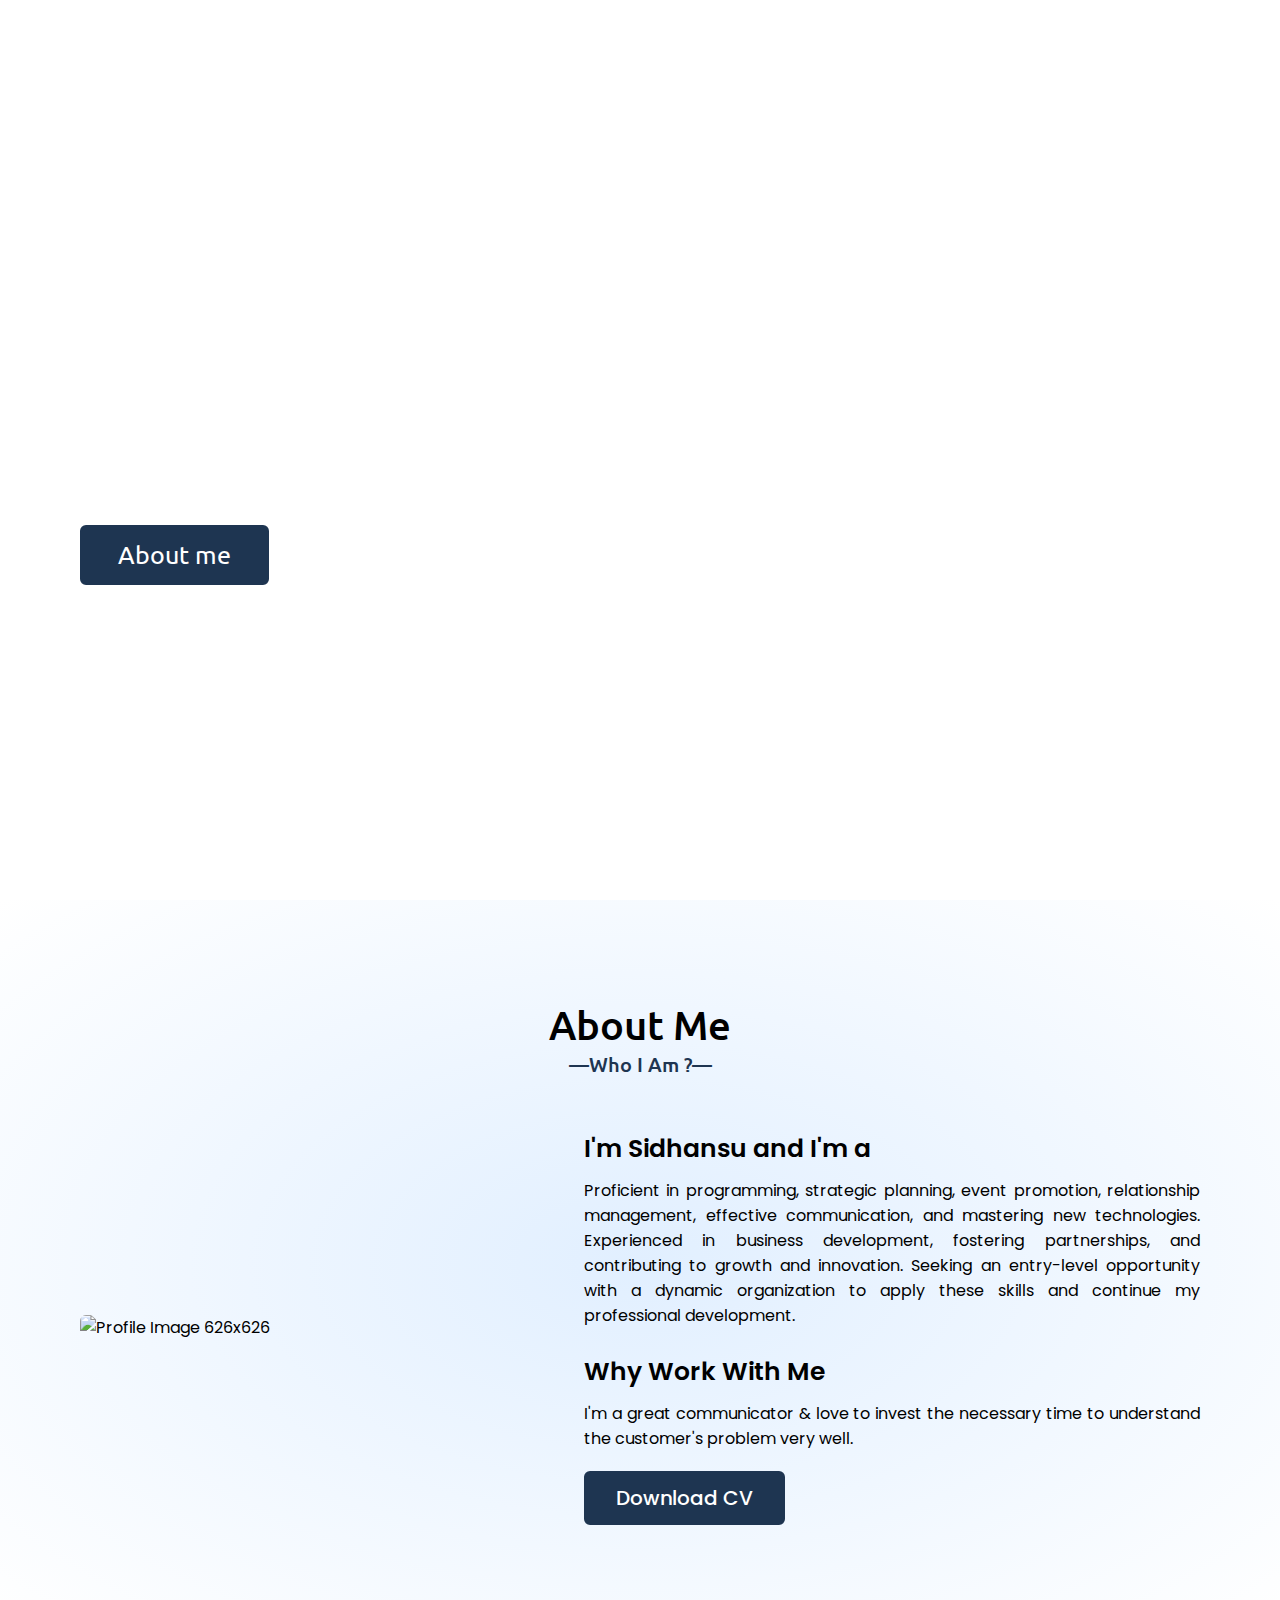
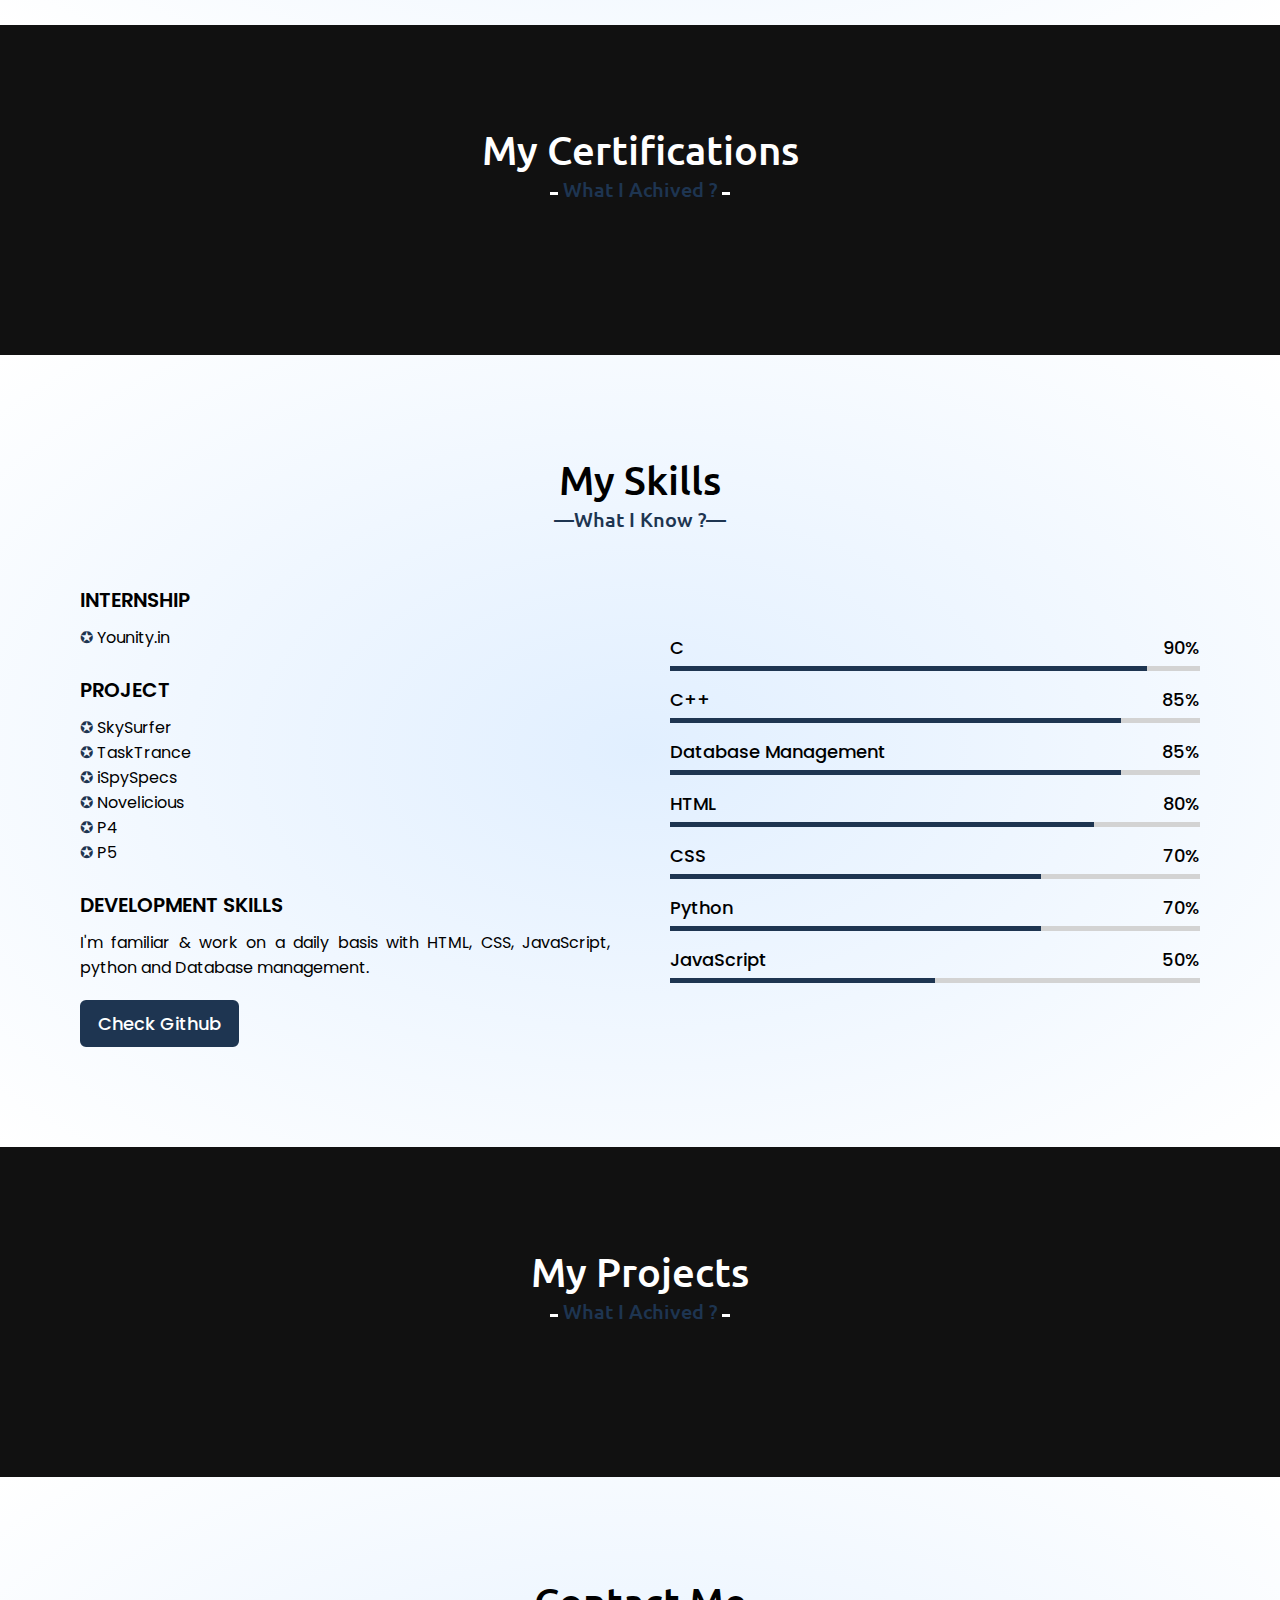
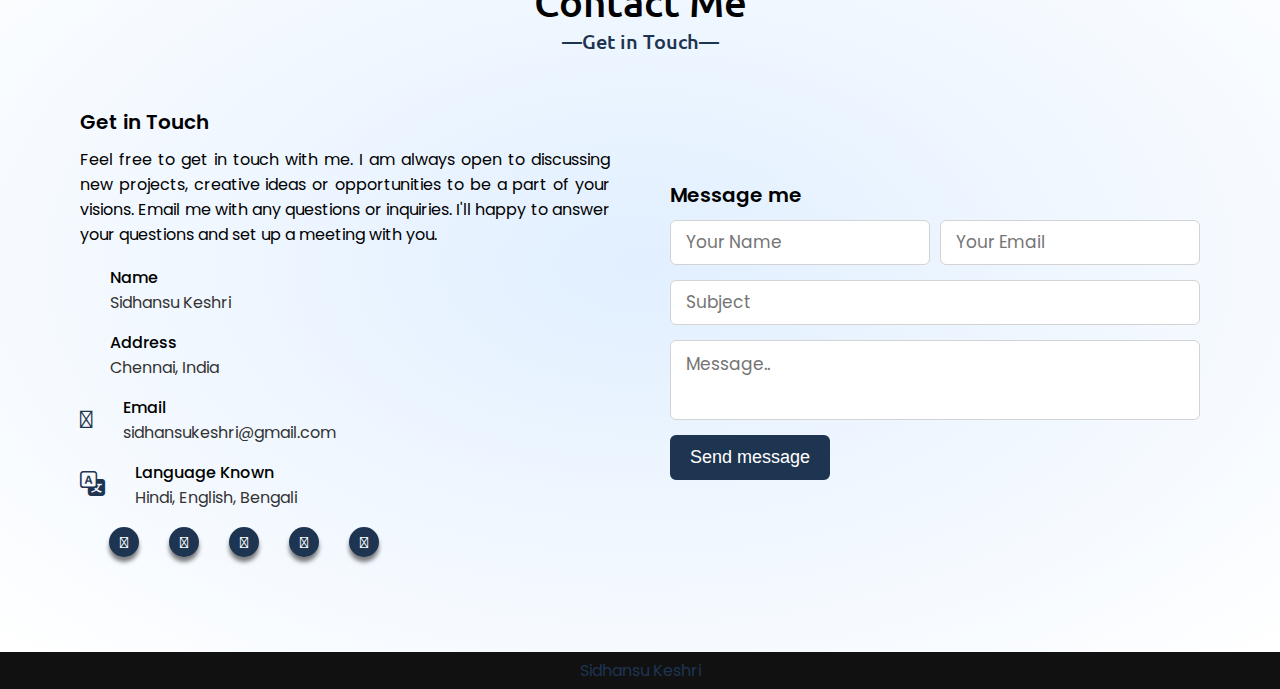
==== index.html @ 03c3fbb8 "Update index.html" ====
<!DOCTYPE html>
<html lang="en">
  <head>
    <title>Sidhansu Keshri's Portfolio</title>
    <meta charset="UTF-8" />
    <meta name="viewport" content="width=device-width" />
    <link rel='stylesheet' href='https://cdnjs.cloudflare.com/ajax/libs/font-awesome/5.15.3/css/all.min.css'>
<link rel='stylesheet' href='https://cdn.jsdelivr.net/npm/bootstrap-icons@1.8.2/font/bootstrap-icons.css'>
<link rel='stylesheet' href='https://fonts.googleapis.com/css2?family=Comfortaa:wght@300;400;500;600;700&family=Poppins:wght@100;300;400;500;600;700;800;900&family=Ubuntu:wght@300;400;500;700&display=swap"rel="stylesheet'>
<link rel='stylesheet' href='https://cdnjs.cloudflare.com/ajax/libs/OwlCarousel2/2.3.4/assets/owl.carousel.min.css'>
    <link rel="stylesheet" href="styles.css" />
  </head>
  <body>
      <div class="scroll-up-btn">
        <i class="fas fa-angle-up"></i>
      </div>
      <!-- Header -->
      <nav class="navbar">
        <div class="max-width">
          <ul class="menu">
            <li><a href="#home" class="menu-btn"><strong>Home</strong></a></li>
            <li><a href="#about" class="menu-btn"><strong>About</strong></a></li>
            <li><a href="#services" class="menu-btn"><strong>Services</strong></a></li>
            <li><a href="#skills" class="menu-btn"><strong>Skills</strong></a></li>
            <li><a href="#projects" class="menu-btn"><strong>Projects</strong></a></li>
            <li><a href="#contact" class="menu-btn"><strong>Contact</strong></a></li>
          </ul>
          <div class="menu-btn">
            <i class="fas fa-bars"></i>
          </div>
        </div>
      </nav>

      <!-- Home -->
      <section class="home" id="home">
        <div class="max-width">
          <div class="home-content">
            <div class="text-1">Hello, This is</div>
            <div class="text-2">Sidhansu Keshri</div>
            <div class="text-3">And I'm a <span class="typing"></span></div>
            <a href="#about">About me</a>
          </div>
        </div>
      </section>

      <!--  About  -->
      <section class="about" id="about">
        <div class="max-width">
          <h2 class="title">About Me</h2>
          <div class="about-content">
            <div class="column left">
              <img src="https://media.licdn.com/dms/image/D5603AQHpfABi72nzsA/profile-displayphoto-shrink_800_800/0/1693066814484?e=2147483647&v=beta&t=v2pya_fS5NCNHpfPHymqkxUcRbUFi3ZDOuj7bTD3IsU" alt="Profile Image 626x626">
            </div>
            <div class="column right">
              <div class="text">I'm Sidhansu and I'm a <span class="typing-2"></span></div>
              <p>Proficient in programming, strategic planning, event promotion, relationship management, effective communication, and mastering new technologies. Experienced in business development, fostering partnerships, and contributing to growth and innovation. Seeking an entry-level opportunity with a dynamic organization to apply these skills and continue my professional development. </p>
              <br>
              <div class="text">Why Work With Me</div>
              <p>I'm a great communicator & love to invest the necessary time to understand the customer's problem very well.</p>

              <a href="https://drive.google.com/file/d/1F5lL0xHE17MDRmk5G-ubqDrUSw241tpX/view?usp=sharing" target="blank">Download CV</a>
            </div>
          </div>
        </div>
      </section>

      <!-- certifictions -->
      <section class="projects" id="projects">
        <div class="max-width">
          <h2 class="title">My Certifications</h2>
          <div class="carousel owl-carousel">
            <div class="serve">
              <div class="box">
                <a href="https://media.licdn.com/dms/image/D5622AQFjFeBYEnb3zQ/feedshare-shrink_1280/0/1692898668240?e=1701302400&v=beta&t=GHGHr7trn7_onog6W5WGLaSoCu6xtJwiuR6pNP9WWkU">
                <img src="https://media.licdn.com/dms/image/D5622AQFjFeBYEnb3zQ/feedshare-shrink_1280/0/1692898668240?e=1701302400&v=beta&t=GHGHr7trn7_onog6W5WGLaSoCu6xtJwiuR6pNP9WWkU" alt="">
                <div class="text"></div>
                </a>
              </div>
            </div>
            <div class="serve">
              <div class="box">
                <a href="https://media.licdn.com/dms/image/C5622AQFUR6q8FBBr2A/feedshare-shrink_1280/0/1669573298915?e=1701302400&v=beta&t=7n_prvNdgretiU4JNDy-QW_rSZCiQ7Lor7D4z1ZTcHQ">
                <img src="https://media.licdn.com/dms/image/C5622AQFUR6q8FBBr2A/feedshare-shrink_1280/0/1669573298915?e=1701302400&v=beta&t=7n_prvNdgretiU4JNDy-QW_rSZCiQ7Lor7D4z1ZTcHQ" alt="">
                <div class="text"></div>
                </a>
              </div>
            </div>
            <div class="serve">
              <div class="box">
                <a href="https://media.licdn.com/dms/image/D5622AQHJKp5hw97L1w/feedshare-shrink_2048_1536/0/1692384787592?e=1701302400&v=beta&t=V8o6-rJslly5oxiS-xVPIQc3cHfzpmos6rZyXS0LME8">
                <img src="https://media.licdn.com/dms/image/D5622AQHJKp5hw97L1w/feedshare-shrink_2048_1536/0/1692384787592?e=1701302400&v=beta&t=V8o6-rJslly5oxiS-xVPIQc3cHfzpmos6rZyXS0LME8" alt="">
                <div class="text"></div>
                </a>
              </div>
            </div>
            <div class="serve">
              <div class="box">
                <a href="https://media.licdn.com/dms/image/D5622AQEfj5L2wBJ24A/feedshare-shrink_2048_1536/0/1692384729305?e=1701302400&v=beta&t=Q_t7NnIfnRAqTglTi7j9yGAc2cUnFhq0xffoTiSQV_o">
                <img src="https://media.licdn.com/dms/image/D5622AQEfj5L2wBJ24A/feedshare-shrink_2048_1536/0/1692384729305?e=1701302400&v=beta&t=Q_t7NnIfnRAqTglTi7j9yGAc2cUnFhq0xffoTiSQV_o" alt="">
                <div class="text"></div>
                </a>
              </div>
            </div>
            <div class="serve">
              <div class="box">
                <a href="https://media.licdn.com/dms/image/C5622AQEj0MEkVpv9Ig/feedshare-shrink_1280/0/1669550802331?e=1701302400&v=beta&t=KHk4K3JGF7Vb4Oh2u8rYwG1a5dcrPWuhyWfWhWF6AYo">
                <img src="https://media.licdn.com/dms/image/C5622AQEj0MEkVpv9Ig/feedshare-shrink_1280/0/1669550802331?e=1701302400&v=beta&t=KHk4K3JGF7Vb4Oh2u8rYwG1a5dcrPWuhyWfWhWF6AYo" alt="">
                <div class="text"></div>
                </a>
              </div>
            </div>
            <div class="serve">
              <div class="box">
                <a href="https://media.licdn.com/dms/image/D5622AQFuD8ze6uBtLw/feedshare-shrink_2048_1536/0/1692898435244?e=1701302400&v=beta&t=AE7XVmNLeFVReeCsOMBxpc8ijO3Rfof6dn_JcZRuwxE">
                <img src="https://media.licdn.com/dms/image/D5622AQFuD8ze6uBtLw/feedshare-shrink_2048_1536/0/1692898435244?e=1701302400&v=beta&t=AE7XVmNLeFVReeCsOMBxpc8ijO3Rfof6dn_JcZRuwxE" alt="">
                <div class="text"></div>
                </a>
              </div>
            </div>
            <div class="serve">
                <div class="box">
                  <a href="https://media.licdn.com/dms/image/D5622AQFO8Pq1BS6cZw/feedshare-shrink_2048_1536/0/1692898195625?e=1701302400&v=beta&t=2U02Ug4dvyaD__RFv_P_GAzbXdjYgKTZNt_ZlbcUW7M">
                  <img src="https://media.licdn.com/dms/image/D5622AQFO8Pq1BS6cZw/feedshare-shrink_2048_1536/0/1692898195625?e=1701302400&v=beta&t=2U02Ug4dvyaD__RFv_P_GAzbXdjYgKTZNt_ZlbcUW7M" alt="">
                  <div class="text"></div>
                  </a>
                </div>
            </div>
            <div class="serve">
                <div class="box">
                  <a href="https://media.licdn.com/dms/image/D5622AQHi3radM0L3cw/feedshare-shrink_2048_1536/0/1692897684160?e=1701302400&v=beta&t=VUHSFxiAoGHX3zqlu4CH_lcHkz0UND3Kyx9wX2-cxpM">
                  <img src="https://media.licdn.com/dms/image/D5622AQHi3radM0L3cw/feedshare-shrink_2048_1536/0/1692897684160?e=1701302400&v=beta&t=VUHSFxiAoGHX3zqlu4CH_lcHkz0UND3Kyx9wX2-cxpM" alt="">
                  <div class="text"></div>
                  </a>
                </div>
            </div>
            <div class="serve">
                <div class="box">
                  <a href="https://media.licdn.com/dms/image/C4E22AQGRKm2mDBKplA/feedshare-shrink_800/0/1679464842797?e=1701302400&v=beta&t=unFjmXMaubcPtt0mg3yjXidHZPHfxj3jZ6TncySaCHw">
                  <img src="https://media.licdn.com/dms/image/C4E22AQGRKm2mDBKplA/feedshare-shrink_800/0/1679464842797?e=1701302400&v=beta&t=unFjmXMaubcPtt0mg3yjXidHZPHfxj3jZ6TncySaCHw" alt="">
                  <div class="text"></div>
                  </a>
                </div>
            </div>
            <div class="serve">
                <div class="box">
                  <a href="https://media.licdn.com/dms/image/D5622AQGhe9jhH6P3kQ/feedshare-shrink_2048_1536/0/1692897365183?e=1701302400&v=beta&t=BbwWX93dzmdai44k_escAi9e9bzrAWpUk0mN0MJ3WbA">
                  <img src="https://media.licdn.com/dms/image/D5622AQGhe9jhH6P3kQ/feedshare-shrink_2048_1536/0/1692897365183?e=1701302400&v=beta&t=BbwWX93dzmdai44k_escAi9e9bzrAWpUk0mN0MJ3WbA" alt="">
                  <div class="text"></div>
                  </a>
                </div>
            </div>
            
          </div>
        </div>
      </section>

      <!-- Skills -->
      <section class="skills" id="skills">
        <div class="max-width">
          <h2 class="title">My Skills</h2>
          <div class="skills-content">
            <div class="column left">

              <div class="text">INTERNSHIP</div>
              <p>
                <li class="intern">Younity.in</li>
              </p>

              <br>
              <div class="text">PROJECT</div>

              <p>
                <li class="project">SkySurfer</li>
                <li class="project">TaskTrance</li>
                <li class="project">iSpySpecs</li>
                <li class="project">Novelicious</li>
                <li class="project">P4</li>
                <li class="project">P5</li>
              </p>

              <br>
              <div class="text">DEVELOPMENT SKILLS</div>

              <p>
                I'm familiar & work on a daily basis with HTML, CSS, JavaScript, python and Database management.
              </p>
              <a href="https://github.com/sidhansukeshri" target="blank">Check Github</a>
            </div>
            <div class="column right">
                <div class="bars">
                    <div class="info">
                      <span>C</span>
                      <span>90%</span>
                    </div>
                    <div class="line c"></div>
                </div>
                <div class="bars">
                    <div class="info">
                      <span>C++</span>
                      <span>85%</span>
                    </div>
                    <div class="line cplus"></div>
                </div>
                <div class="bars">
                    <div class="info">
                      <span>Database Management</span>
                      <span>85%</span>
                    </div>
                    <div class="line sql"></div>
                </div>
              <div class="bars">
                <div class="info">
                  <span>HTML</span>
                  <span>80%</span>
                </div>
                <div class="line html"></div>
              </div>
              <div class="bars">
                <div class="info">
                  <span>CSS</span>
                  <span>70%</span>
                </div>
                <div class="line css"></div>
              </div>
              <div class="bars">
                <div class="info">
                  <span>Python</span>
                  <span>70%</span>
                </div>
                <div class="line python"></div>
              </div>
              <div class="bars">
                <div class="info">
                  <span>JavaScript</span>
                  <span>50%</span>
                </div>
                <div class="line js"></div>
             
            </div>
          </div>
        </div>
      </section>

      <!-- Projects -->
      <section class="projects" id="projects">
        <div class="max-width">
          <h2 class="title">My Projects</h2>
          <div class="carousel owl-carousel">
            <div class="card">
              <div class="box">
                <img src="https://source.unsplash.com/720x600/?weather" alt="">
                <div class="text">SkySurfer</div>
                <p> Your virtual co-pilot in the atmospheric adventure, helping you ride the waves of weather data like a pro surfer on the high seas.</p>
              </div>
            </div>
            <div class="card">
              <div class="box">
                <img src="https://source.unsplash.com/720x600/?list" alt="">
                <div class="text">TaskTrance</div>
                <p> Your stylish and efficient to-do list app designed to simplify task management with elegant visuals and smooth user interactions.</p>
              </div>
            </div>
            <div class="card">
              <div class="box">
                <img src="https://source.unsplash.com/720x600/?phone" alt="">
                <div class="text">iSpySpecs</div>
                <p>Your go-to platform for playful and practical phone specification comparisons, reviews, and price hunting.</p>
              </div>
            </div>
            <div class="card">
              <div class="box">
                <img src="https://source.unsplash.com/720x600/?novel" alt="">
                <div class="text">Novelicious</div>
                <p>Your literary escape for captivating stories and unforgettable adventures. Discover your next read today!</p>
              </div>
            </div>
            <div class="card">
              <div class="box">
                <img src="https://source.unsplash.com/720x600/?app-clone" alt="">
                <div class="text">Project 5</div>
                <p>#Project Details</p>
              </div>
            </div>
            <div class="card">
              <div class="box">
                <img src="https://source.unsplash.com/720x600/?code,demo" alt="">
                <div class="text">Project 6</div>
                <p>#Project Details</p>
              </div>
            </div>
          </div>
        </div>
      </section>

      <!-- Contact -->
      <section class="contact" id="contact">
        <div class="max-width">
          <h2 class="title">Contact Me</h2>
          <div class="contact-content">
            <div class="column left">
              <div class="text">Get in Touch</div>
              <p>Feel free to get in touch with me. I am always open to discussing new projects, creative ideas or opportunities to be a part of your visions. Email me with any questions or inquiries. I'll happy to answer your questions and set up a meeting with you.</p>
              <div class="icons">

                <a href="#">
                  <div class="row">
                    <i class="fa-solid fa-user-large"></i>
                    <div class="info">
                      <div class="head">Name</div>
                      <div class="sub-title"><a href="#" style="text-decoration: none; color: #333;">Sidhansu Keshri</a></div>
                    </div>
                  </div>
                </a>

                <div class="row">
                  <i class="fa-solid fa-location-dot"> </i>
                  <div class="info">
                    <div class="head">Address</div>
                    <div class="sub-title">Chennai, India</div>
                  </div>
                </div>

                <div class="row">
                  <i class="fa-solid fa-envelope"></i>
                  <div class="info">
                    <div class="head">Email</div>
                    <div class="sub-title"><a href="mailto:sidhansukeshri@gmail.com" style="text-decoration: none; color: #333;">sidhansukeshri@gmail.com</a></div>
                  </div>
                </div>

                <div class="row">
                  <i class="bi bi-translate"></i>
                  <div class="info">
                    <div class="head">Language Known</div>
                    <div class="sub-title">Hindi, English, Bengali</div>
                  </div>
                </div>

                <br>

                <!-- Social -->
                <div class="social-menu">
                  <ul>
                    <li><a href="https://github.com/sidhansukeshri"><i class="fa-brands fa-github"></i></a></li>
                    <li><a href="https://www.linkedin.com/in/sidhansu-keshri/"><i class="fa-brands fa-linkedin-in"></i></a></li>
                    <li><a href="#"><i class="fa-brands fa-instagram"></i></a></li>
                    <li><a href="https://www.hackerrank.com/profile/sidhansukeshri"><i class="fa-brands fa-hackerrank"></i></a></li>
                    <li><a href="#" title="Get Educate with Us"><i class="fa-solid fa-graduation-cap"></i></a></li>
                  </ul>
                </div>
              </div>
            </div>

            <!-- Reach -->
            <div class="column right">
              <div class="text">Message me</div>
              <form action="send_email.php" method="post">
                <div class="fields">
                  <div class="field name">
                    <input type="text" id="name" name="name" placeholder="Your Name" required autocomplete="name">
                  </div>
                  <div class="field email">
                    <input type="email" id="email" name="email" placeholder="Your Email" required autocomplete="email">
                  </div>
                </div>
                <div class="field">
                    <input type="text" id="subject" name="subject" placeholder="Subject" required>
                </div>
                <div class="field textarea">
                    <textarea id="message" name="message" cols="30" rows="10" placeholder="Message.." required></textarea>
                </div>
                <div class="button-area">
                  <button type="submit">Send message</button>
                </div>
                <div id="statusMessage"></div>
              </form>
            </div>
          </div>
        </div>
      </section>

      <!-- Footer -->
      <footer>
        <span>
          <a href="#">Sidhansu Keshri</a> </span>
        </span>
      </footer>
      <script src='https://kit.fontawesome.com/3b57a2a2a7.js'></script>
      <script src='https://code.jquery.com/jquery-3.5.1.min.js'></script>
      <script src='https://cdnjs.cloudflare.com/ajax/libs/waypoints/4.0.1/jquery.waypoints.min.js'></script>
      <script src='https://cdnjs.cloudflare.com/ajax/libs/OwlCarousel2/2.3.4/owl.carousel.min.js'></script>
      <script src="script.js"></script>
      <script src="https://unpkg.com/typed.js@2.0.16/dist/typed.umd.js"></script>
  </body>
</html>
---- styles.css ----
* {
    margin: 0;
    padding: 0;
    box-sizing: border-box;
    text-decoration: none;
  }
  
  html {
    scroll-behavior: smooth;
  }
  
  ::-webkit-scrollbar {
    width: 6px;
  }
  
  ::-webkit-scrollbar-track {
    background: #f1f1f1;
  }
  
  .loader_bg {
    position: fixed;
    z-index: 9999999;
    background: #fff;
    width: 100%;
    height: 100%;
  }
  
  .loader {
    height: 100%;
    width: 100%;
    position: absolute;
    left: 0;
    top: 0;
    display: flex;
    justify-content: center;
    align-items: center;
  }
  
  .loader img {
    width: 280px;
  }
  
  ::-webkit-scrollbar-thumb {
    border-radius: 12px;
    background: linear-gradient(135deg, #f57308, #fff, rgb(11, 242, 7));
  }
  
  ::-webkit-scrollbar-thumb:hover {
    background: linear-gradient(135deg, #1a6ad2, #fff, rgb(245, 5, 53));
  }
  
  /*  Simillar  */
  
  section {
    padding: 100px 0;
  }
  
  .max-width {
    max-width: 1300px;
    padding: 0 80px;
    margin: auto;
  }
  
  .about,
  .services,
  .skills,
  .projects,
  .contact,
  footer {
    font-family: "Poppins", sans-serif;
  }
  
  .about .about-content,
  .services .serv-content,
  .skills .skills-content,
  .contact .contact-content {
    display: flex;
    flex-wrap: wrap;
    align-items: center;
    justify-content: space-between;
  }
  
  section .title {
    position: relative;
    text-align: center;
    font-size: 40px;
    font-weight: 500;
    margin-bottom: 60px;
    padding-bottom: 20px;
    font-family: "Ubuntu", sans-serif;
  }
  
  section .title::before {
    content: "";
    position: absolute;
    bottom: 0px;
    left: 50%;
    width: 180px;
    height: 3px;
    transform: translateX(-50%);
  }
  
  section .title::after {
    position: absolute;
    bottom: -8px;
    left: 50%;
    font-size: 20px;
    color: #1e3551;
    padding: 0 5px;
    transform: translateX(-50%);
  }
  
  /*  Navbar  */
  .navbar {
    position: fixed;
    width: 100%;
    z-index: 999;
    padding: 30px 0;
    font-family: "Ubuntu", sans-serif;
    transition: all 0.3s ease;
  }
  
  .navbar.sticky {
    padding: 15px 0;
    background: #1e3551;
  }
  
  .navbar .max-width {
    display: flex;
    align-items: center;
    justify-content: space-between;
  }
  
  .navbar .logo a {
    color: #fff;
    font-size: 35px;
    font-weight: 600;
  }
  
  /*  Nav Logo Span Linear-Gradient  */
  .navbar .logo a span {
    background: linear-gradient(135deg, #041d3d, #fff, crimson);
    -webkit-background-clip: text;
    -webkit-text-fill-color: transparent;
    background-clip: text;
    transition: all 0.3s ease;
}

  
  .navbar.sticky .logo a span {
    color: #fff;
  }
  
  .navbar .menu li {
    list-style: none;
    display: inline-block;
  }
  
  .navbar .menu li a {
    display: block;
    color: #fff;
    font-size: 18px;
    font-weight: 500;
    margin-left: 25px;
    transition: color 0.3s ease;
  }
  
  .navbar .menu li a:hover {
    color: #1e3551;
  }
  
  .navbar.sticky .menu li a:hover {
    color: #fff;
  }
  
  /*  Menu Btn  */
  .menu-btn {
    color: #fff;
    font-size: 23px;
    cursor: pointer;
    display: none;
  }
  
  .scroll-up-btn {
    position: fixed;
    height: 45px;
    width: 42px;
    background: #1e3551;
    right: 30px;
    bottom: 10px;
    text-align: center;
    line-height: 45px;
    color: #fff;
    z-index: 9999;
    font-size: 30px;
    border-radius: 6px;
    border-bottom-width: 2px;
    cursor: pointer;
    opacity: 0;
    pointer-events: none;
    transition: all 0.3s ease;
  }
  
  .scroll-up-btn.show {
    bottom: 30px;
    opacity: 1;
    pointer-events: auto;
  }
  
  .scroll-up-btn:hover {
    filter: brightness(90%);
  }
  
  /*  Home  */
.home {
  display: flex;
  background: url("https://4kwallpapers.com/images/walls/thumbs_3t/791.jpg") no-repeat center;

  height: 100vh;
  color: #fff;
  min-height: 500px;
  background-size: cover;
  background-attachment: fixed;
  font-family: "Ubuntu", sans-serif;
}

  
  .home .max-width {
    width: 100%;
    display: flex;
  }
  
  .home .max-width .row {
    margin-right: 0;
  }
  
  .home .home-content .text-1 {
    font-size: 27px;
  }
  
  .home .home-content .text-2 {
    font-size: 75px;
    font-weight: 600;
    margin-left: -3px;
  }
  
  .home .home-content .text-3 {
    font-size: 40px;
    margin: 5px 0;
  }
  
  /* Linear Gradient */
  .home .home-content .text-3 span {
    color: #1e3551;
    background: linear-gradient(135deg, #b32d95, rgb(20, 87, 220));
    -webkit-background-clip: text;
    -webkit-text-fill-color: transparent;
    background-clip: text; /* Standard property for background-clip */
    font-weight: 500;
}

  
  .home .home-content a {
    display: inline-block;
    background: #1e3551;
    color: #fff;
    font-size: 25px;
    padding: 12px 36px;
    margin-top: 20px;
    font-weight: 400;
    border-radius: 6px;
    border: 2px solid #1e3551;
    transition: all 0.3s ease;
  }
  
  .home .home-content a:hover {
    color: #1e3551;
    background: none;
    animation: pulsate 1s ease-in-out;
  }
  
  /*  About  */
  .about {
    background: radial-gradient(#e1efff, white);
  }
  .about .title::after {
    content: "—Who I Am ?—";
    text-overflow: ellipsis;
    display: -webkit-inline-box;
    -webkit-line-clamp: 3;
    -webkit-box-orient: vertical;
  }
  
  .about .about-content .left {
    width: 45%;
  }
  
  .about .about-content .left img {
    height: 400px;
    width: 400px;
    object-fit: cover;
    border-radius: 6px;
  }
  
  .about .about-content .right {
    width: 55%;
  }
  
  .about .about-content .right .text {
    font-size: 25px;
    font-weight: 600;
    margin-bottom: 10px;
  }
  
  /* Linear Gradiant */
  .about .about-content .right .text span {
    background: linear-gradient(135deg, #b32d95, rgb(20, 87, 220));
    -webkit-background-clip: text;
    -webkit-text-fill-color: transparent;
    background-clip: text;
}

  
  .about .about-content .right p {
    text-align: justify;
  }
  
  .about .about-content .right a {
    display: inline-block;
    background: #1e3551;
    color: #fff;
    font-size: 20px;
    font-weight: 500;
    padding: 10px 30px;
    margin-top: 20px;
    border-radius: 6px;
    border: 2px solid #1e3551;
    transition: all 0.3s ease;
  }
  
  .about .about-content .right a:hover {
    color: #1e3551;
    background: none;
    animation: pulsate 1s ease-in-out;
  }
  
  /*  Service  */
  .services,
  .projects {
    color: #fff;
    background: #111;
  }
  
  .services .title::before,
  .projects .title::before {
    background: #fff;
  }
  
  .services .title::after,
  .projects .title::after {
    background: #111;
    content: "What I Provide ?";
  }
  
  .services .serv-content .card {
    width: calc(33% - 20px);
    background: #222;
    text-align: center;
    border-radius: 10px;
    padding: 50px 25px;
    cursor: pointer;
    transition: all 0.3s ease;
  }
  
  .services .serv-content .card:hover {
    background: #1e3551;
  }
  
  .services .serv-content .card .box {
    transition: all 0.3s ease;
  }
  
  .services .serv-content .card:hover .box {
    transform: scale(1.05);
  }
  
  .services .serv-content .card i {
    font-size: 50px;
    color: #888e8d;
    background: linear-gradient(135deg, #041d3d, #fff, crimson);
    -webkit-background-clip: text;
    -webkit-text-fill-color: transparent;
    background-clip: text;
    transition: color 0.3s ease;
}

  
  .services .serv-content .card:hover i {
    color: #fff;
  }
  
  .services .serv-content .card .text {
    font-size: 25px;
    font-weight: 500;
    margin: 10px 0 7px 0;
  }
  
  /*  Skills  */
  .skills {
    background: radial-gradient(#e1efff, white);
  }
  .skills .title::after {
    content: "—What I Know ?—";
  }
  
  .skills .skills-content .column {
    width: calc(50% - 30px);
  }
  
  .skills .skills-content .left .text {
    font-size: 20px;
    font-weight: 600;
    margin-bottom: 10px;
  }
  
  .skills .skills-content .left p {
    text-align: justify;
  }
  
  .skills .skills-content .left a {
    display: inline-block;
    background: #1e3551;
    color: #fff;
    font-size: 18px;
    font-weight: 500;
    padding: 8px 16px;
    margin-top: 20px;
    border-radius: 6px;
    border: 2px solid #1e3551;
    transition: all 0.3s ease;
  }
  
  .skills .skills-content .left a:hover {
    color: #1e3551;
    background: none;
    animation: pulsate 1s ease-in-out;
  }
  
  .intern,
  .project {
    list-style: none;
  }
  
  .intern::before,
  .project::before {
    content: "✪ ";
    color: #1e3551;
  }
  
  .skills .skills-content .right .bars {
    margin-bottom: 15px;
  }
  
  .skills .skills-content .right .info {
    display: flex;
    margin-bottom: 5px;
    align-items: center;
    justify-content: space-between;
  }
  
  .skills .skills-content .right span {
    font-weight: 500;
    font-size: 18px;
  }
  
  .skills .skills-content .right .line {
    height: 5px;
    width: 100%;
    background: lightgrey;
    position: relative;
  }
  
  .skills .skills-content .right .line::before {
    content: "";
    position: absolute;
    height: 100%;
    left: 0;
    top: 0;
    background: #1e3551;
  }
  
  .skills-content .right .c::before {
    width: 90%;
  }

  .skills-content .right .cplus::before {
    width: 85%;
  }

  .skills-content .right .sql::before {
    width: 85%;
  }

  .skills-content .right .python::before {
    width: 70%;
  }
  
  .skills-content .right .html::before {
    width: 80%;
  }
  
  .skills-content .right .css::before {
    width: 70%;
  }
  
  .skills-content .right .js::before {
    width: 50%;
  }
  

  
  /*  Projects  */
  .projects .title::after {
    content: "What I Achived ?";
  }
  
  .projects .carousel .card {
    background: #222;
    border-radius: 6px;
    padding: 25px 35px;
    text-align: center;
    overflow: hidden;
    transition: all 0.3s ease;
  }
  
  .projects .carousel .card:hover {
    background: #1e3551;
  }
  
  .projects .carousel .card .box {
    display: flex;
    flex-direction: column;
    align-items: center;
    justify-content: center;
    transition: all 0.3s ease;
  }
  
  .projects .carousel .card:hover .box {
    transform: scale(1.05);
  }
  
  .projects .carousel .card .text {
    font-size: 25px;
    font-weight: 500;
    margin: 10px 0 7px 0;
  }
  
  .projects .carousel .card img {
    height: 150px;
    width: 150px;
    object-fit: cover;
    border-radius: 50%;
    border: 5px solid #888c8d;
    transition: all 0.3s ease;
  }
  
  .projects .carousel .card:hover img {
    border-color: #fff;
  }
  
  .owl-dots {
    text-align: center;
    margin-top: 20px;
  }
  
  .owl-dot {
    height: 13px;
    width: 13px;
    margin: 0 5px;
    outline: none !important;
    border-radius: 50%;
    border: 2px solid #888c8d !important;
    transition: all 0.3s ease;
  }
  
  .owl-dot.active {
    width: 35px;
    border-radius: 14px;
  }
  
  .owl-dot.active,
  .owl-dot:hover {
    background: #18365a !important;
  }
  
  /*  Contact  */
  .contact {
    background: radial-gradient(#e1efff, white);
  }
  
  .contact .title::after {
    content: "—Get in Touch—";
  }
  
  .contact .contact-content .column {
    width: calc(50% - 30px);
  }
  
  .contact .contact-content .text {
    font-size: 20px;
    font-weight: 600;
    margin-bottom: 10px;
  }
  
  .contact .contact-content .left p {
    text-align: justify;
  }
  
  .contact .contact-content .left .icons {
    margin: 10px 0;
  }
  
  .contact .contact-content .row {
    display: flex;
    height: 65px;
    align-items: center;
  }
  
  .contact .contact-content .row .info {
    margin-left: 30px;
  }
  
  .contact .contact-content .row i {
    font-size: 25px;
    color: #1e3551;
  }
  
  .contact .contact-content .info .head {
    font-weight: 500;
    color: #000;
  }
  
  .contact .contact-content .info .sub-title {
    color: #333;
  }
  
  .contact .right form .fields {
    display: flex;
  }
  
  .contact .right form .field,
  .contact .right form .fields .field {
    height: 45px;
    width: 100%;
    margin-bottom: 15px;
  }
  
  .contact .right form .textarea {
    height: 80px;
    width: 100%;
  }
  
  .contact .right form .name {
    margin-right: 10px;
  }
  
  .contact .right form .field input,
  .contact .right form .textarea textarea {
    height: 100%;
    width: 100%;
    border: 1px solid lightgrey;
    border-radius: 6px;
    outline: none;
    padding: 0 15px;
    font-size: 17px;
    font-family: "Poppins", sans-serif;
    transition: all 0.3s ease;
  }
  
  .contact .right form .field input:focus,
  .contact .right form .textarea textarea:focus {
    border-color: #b3b3b3;
  }
  
  .contact .right form .textarea textarea {
    padding-top: 10px;
    resize: none;
  }
  
  .contact .right form .button-area {
    display: flex;
    align-items: center;
  }
  
  .right form .button-area button {
    color: #fff;
    display: block;
    width: 160px !important;
    height: 45px;
    outline: none;
    font-size: 18px;
    font-weight: 500;
    border-radius: 6px;
    cursor: pointer;
    flex-wrap: nowrap;
    background: #1e3551;
    border: 2px solid #1e3551;
    transition: all 0.3s ease;
  }
  
  .right form .button-area button:hover {
    color: #1e3551;
    background: none;
    animation: pulsate 1s ease-in-out;
  }
  
  /*  Social  */
  .col-4 {
    background: #d8d8d8;
  }
  
  .social-menu ul {
    position: absolute;
    left: 20%;
    padding: 0;
    margin: 0;
    transform: translate(-50%, -50%);
    display: flex;
  }
  
  .social-menu ul li {
    list-style: none;
    margin: 0 15px;
  }
  
  .social-menu ul li .fa {
    font-size: 30px;
    line-height: 60px;
    transition: 0.6s;
    color: #000;
  }
  
  .social-menu ul li .fa:hover {
    color: #fff;
  }
  
  .social-menu ul li a {
    left: px;
    right: 12px;
    padding-top: 3px;
    position: relative;
    display: block;
    width: 30px;
    height: 30px;
    border-radius: 50%;
    background-color: #1e3551;
    text-align: center;
    transition: 0.6s;
    box-shadow: 0 5px 4px rgba(0, 0, 0, 0.5);
  }
  
  .social-menu ul li a:hover {
    transform: translate(0, -4px);
  }
  
  .social-menu ul li:nth-child(1) a:hover {
    background-color: #131418;
  }
  
  .social-menu ul li:nth-child(2) a:hover {
    background-color: #0a66c2;
  }
  
  .social-menu ul li:nth-child(3) a:hover {
    background-color: #e4405f;
  }
  .social-menu ul li:nth-child(4) a:hover {
    background-color: #00B900;
  }
  
  .social-menu ul li:nth-child(5) a:hover {
    background-color: #e33054;
  }
  
  .social-menu ul li:nth-child(6) a:hover {
    background-color: #fc4f08;
  }
  
  .fa-brands {
    color: #fff;
  }
  
  .fa-solid {
    color: #fff;
  }
  
  /*  Footer  */
  footer {
    background: #111;
    padding: 6px 16px;
    color: #888c8d;
    text-align: center;
  }
  
  footer span a {
    color: #1e3551;
    text-decoration: none;
  }
  
  footer span a:hover {
    text-decoration: underline;
  }
  
  /*  Media Query  */
  @keyframes pulsate {
    0% {
      box-shadow: 0 0 25px #888e8d, 0 0 50px #1e3551;
    }
  }
  
  @media (max-width: 1104px) {
    .about .about-content .left img {
      height: 350px;
      width: 350px;
    }
    section .title::after {
      bottom: -8px;
      font-size: 16px;
    }
  }
  
  @media (max-width: 991px) {
    .social-menu ul li a {
      left: 114px;
    }
  }
  
  @media (max-width: 947px) {
    .menu-btn {
      display: block;
      z-index: 999;
    }
    .menu-btn i.active:before {
      content: "\f00d";
    }
    .navbar .menu {
      position: fixed;
      height: 100vh;
      width: 100%;
      left: -100%;
      top: 0;
      background: #111;
      text-align: center;
      padding-top: 80px;
      transition: all 0.3s ease;
    }
    .navbar .menu.active {
      left: 0;
    }
    .navbar .menu li {
      display: block;
    }
    .navbar .menu li a {
      display: inline-block;
      margin: 20px 0;
      font-size: 25px;
    }
    .home .home-content .text-2 {
      font-size: 70px;
    }
    .home .home-content .text-3 {
      font-size: 35px;
    }
    .home .home-content a {
      font-size: 23px;
      padding: 10px 30px;
    }
    .max-width {
      max-width: 930px;
    }
    .about .about-content .column {
      width: 100%;
    }
    .about .about-content .left {
      display: flex;
      justify-content: center;
      margin: 0 auto 60px;
    }
    .about .about-content .right {
      flex: 100%;
    }
    .services .serv-content .card {
      width: calc(50% - 10px);
      margin-bottom: 20px;
    }
    .skills .skills-content .column,
    .contact .contact-content .column {
      width: 100%;
      margin-bottom: 35px;
    }
  }
  
  @media (max-width: 690px) {
    .max-width {
      padding: 0 23px;
    }
    .home .home-content .text-2 {
      font-size: 60px;
    }
    .home .home-content .text-3 {
      font-size: 32px;
    }
    .home .home-content a {
      font-size: 20px;
    }
    .services .serv-content .card {
      width: 100%;
    }
  }
  
  @media (max-width: 500px) {
    .home .home-content .text-2 {
      font-size: 50px;
    }
    .home .home-content .text-3 {
      font-size: 27px;
    }
    .about .about-content .right .text,
    .skills .skills-content .left .text {
      font-size: 19px;
    }
    .contact .right form .fields {
      flex-direction: column;
    }
    .contact .right form .name,
    .contact .right form .email {
      margin: 0;
    }
    .right form .error-box {
      width: 150px;
    }
    .scroll-up-btn {
      right: 15px;
      bottom: 15px;
      height: 38px;
      width: 35px;
      font-size: 23px;
      line-height: 38px;
    }
  }
  




  .serve img{
    height: 245px;
    object-fit: cover;
    border: 5px solid #888c8d;
    transition: all 0.3s ease;
  }
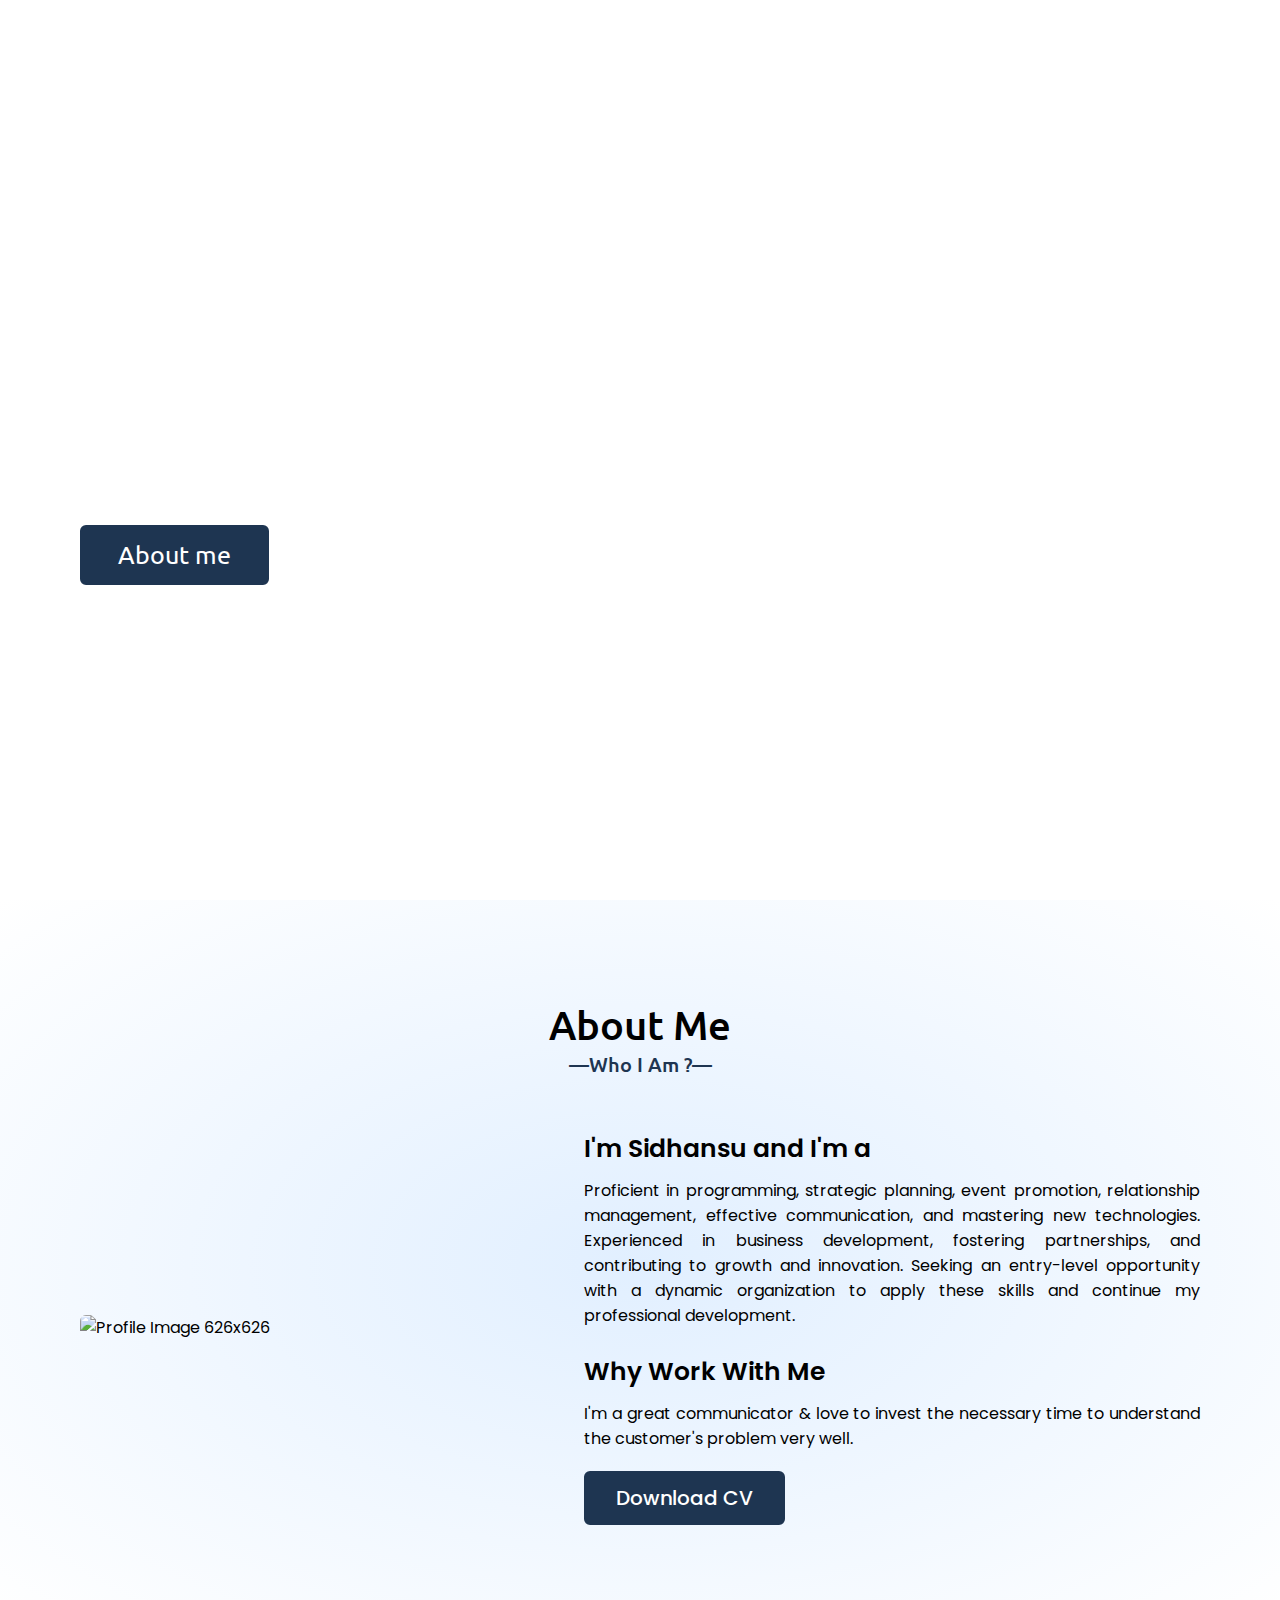
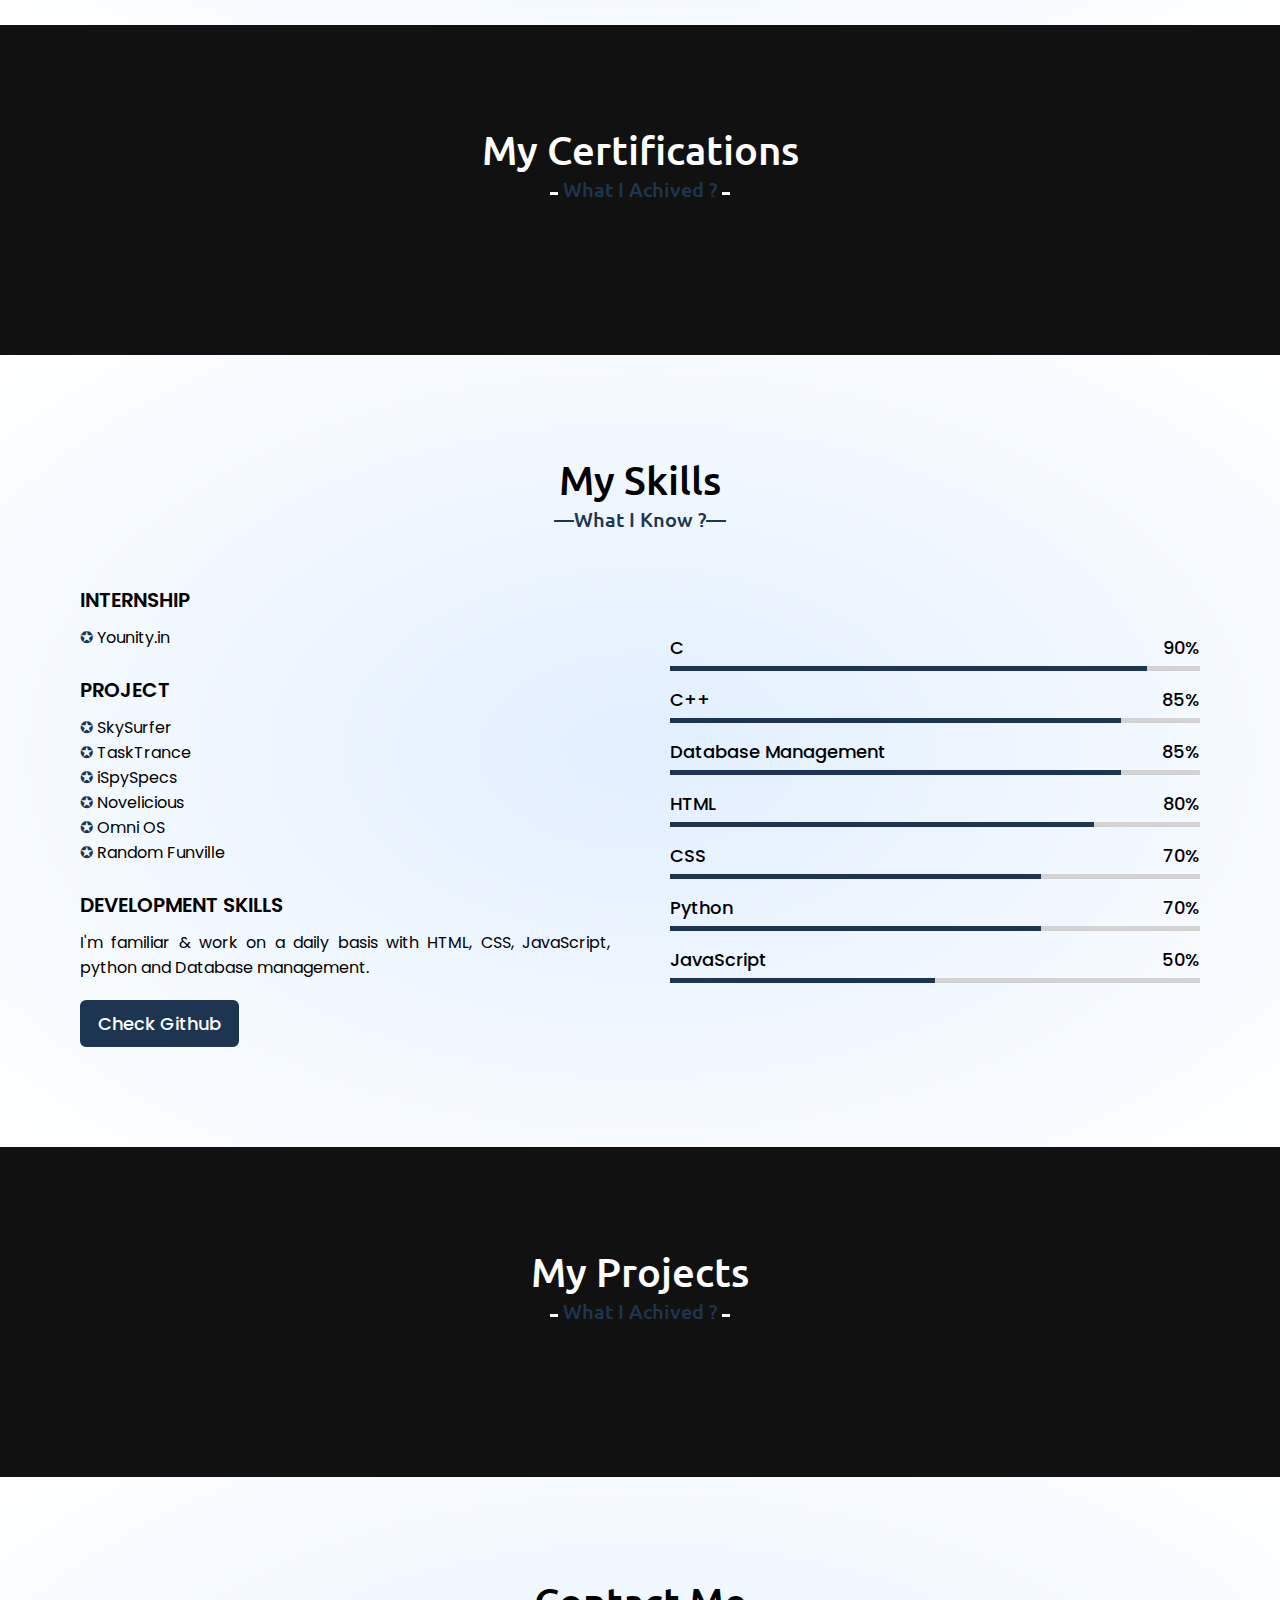
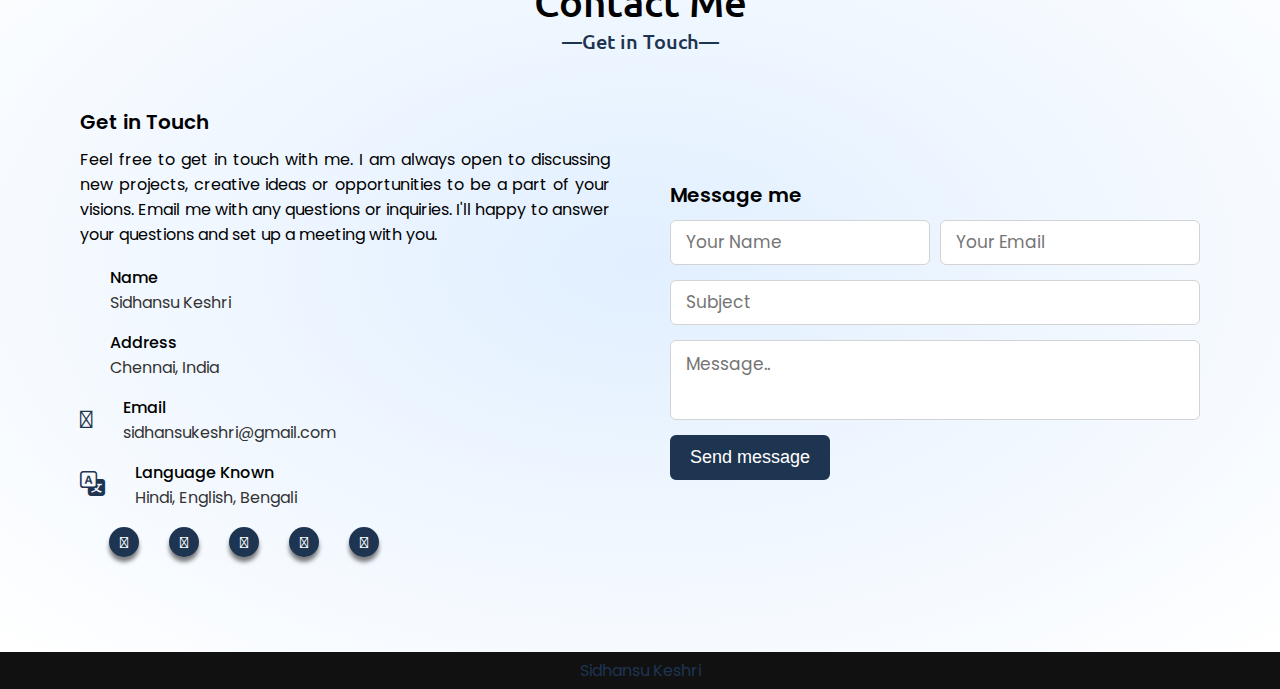
==== commit 45fdaa16: "Update index.html" ====
--- a/index.html
+++ b/index.html
@@ -174,8 +174,8 @@
                 <li class="project">TaskTrance</li>
                 <li class="project">iSpySpecs</li>
                 <li class="project">Novelicious</li>
-                <li class="project">P4</li>
-                <li class="project">P5</li>
+                <li class="project">Omni OS</li>
+                <li class="project">Random Funville</li>
               </p>
 
               <br>
@@ -276,16 +276,16 @@
             </div>
             <div class="card">
               <div class="box">
-                <img src="https://source.unsplash.com/720x600/?app-clone" alt="">
-                <div class="text">Project 5</div>
-                <p>#Project Details</p>
-              </div>
-            </div>
-            <div class="card">
-              <div class="box">
-                <img src="https://source.unsplash.com/720x600/?code,demo" alt="">
-                <div class="text">Project 6</div>
-                <p>#Project Details</p>
+                <img src="https://source.unsplash.com/720x600/?computer-system" alt="">
+                <div class="text">Omni OS</div>
+                <p>Omni OS: Your ultimate digital companion, offering an efficient and user-friendly operating system experience.</p>
+              </div>
+            </div>
+            <div class="card">
+              <div class="box">
+                <img src="https://source.unsplash.com/720x600/?game" alt="">
+                <div class="text">Random Funville</div>
+                <p>Your ultimate game hub offers endless entertainment with number guessing, dice rolling, and password creation. Start your adventure now!</p>
               </div>
             </div>
           </div>
@@ -343,9 +343,9 @@
                   <ul>
                     <li><a href="https://github.com/sidhansukeshri"><i class="fa-brands fa-github"></i></a></li>
                     <li><a href="https://www.linkedin.com/in/sidhansu-keshri/"><i class="fa-brands fa-linkedin-in"></i></a></li>
-                    <li><a href="#"><i class="fa-brands fa-instagram"></i></a></li>
+                    <li><a href="https://instagram.com/sidhansu____keshri?igshid=OGQ5ZDc2ODk2ZA=="><i class="fa-brands fa-instagram"></i></a></li>
                     <li><a href="https://www.hackerrank.com/profile/sidhansukeshri"><i class="fa-brands fa-hackerrank"></i></a></li>
-                    <li><a href="#" title="Get Educate with Us"><i class="fa-solid fa-graduation-cap"></i></a></li>
+                    <li><a href="#" title="Portfolio"><i class="fa-solid fa-graduation-cap"></i></a></li>
                   </ul>
                 </div>
               </div>
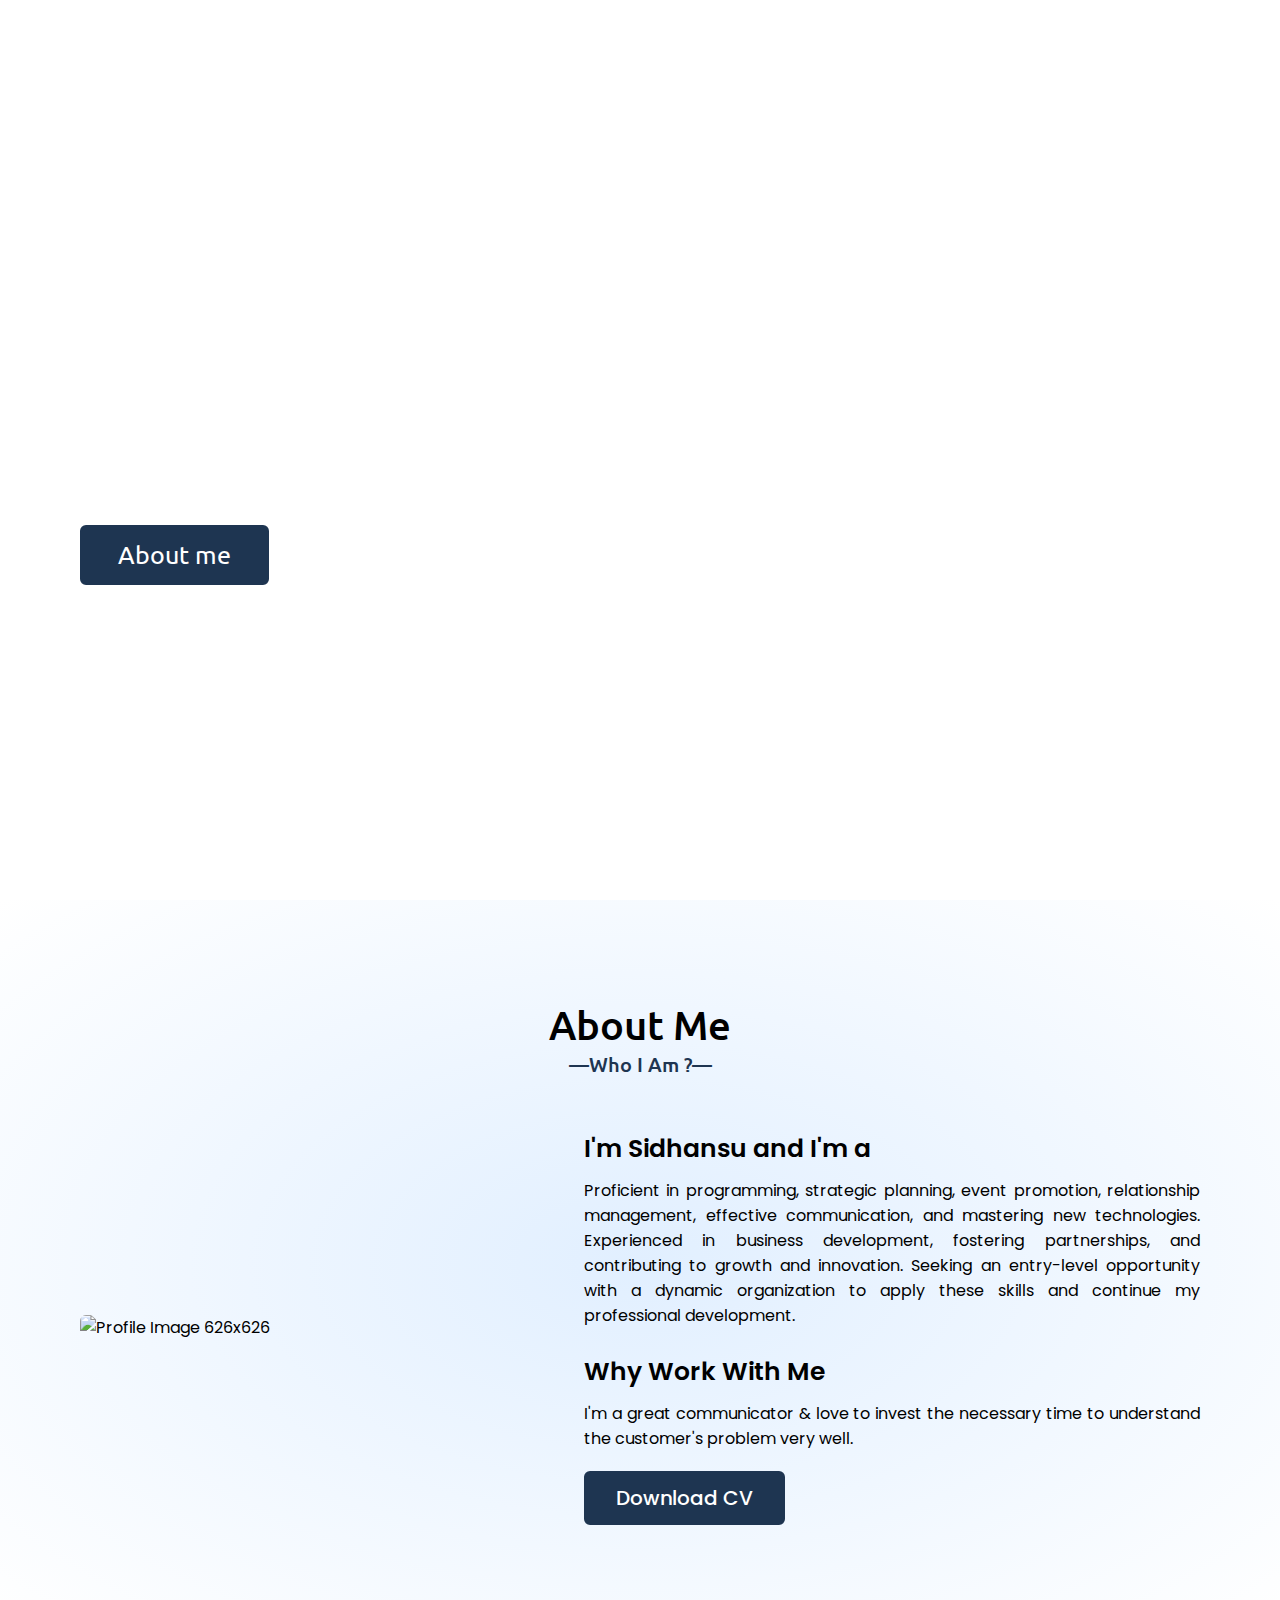
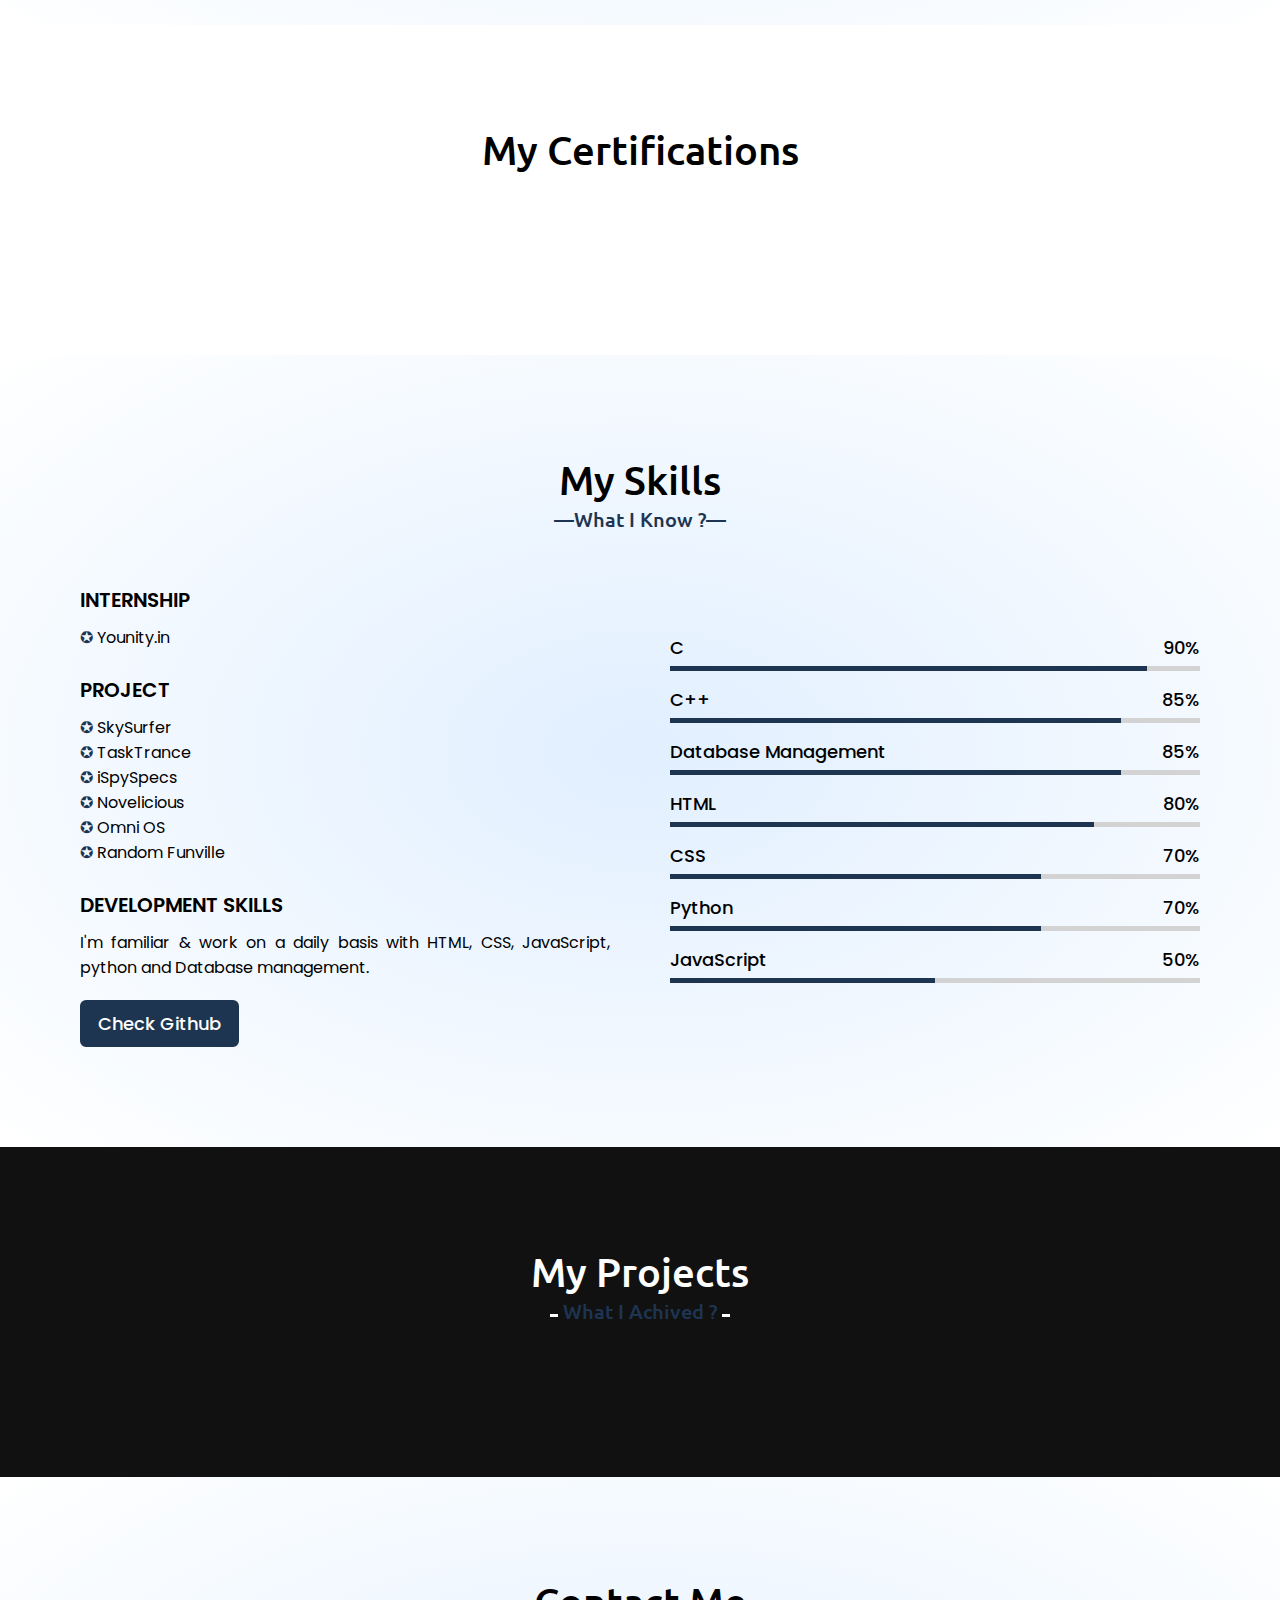
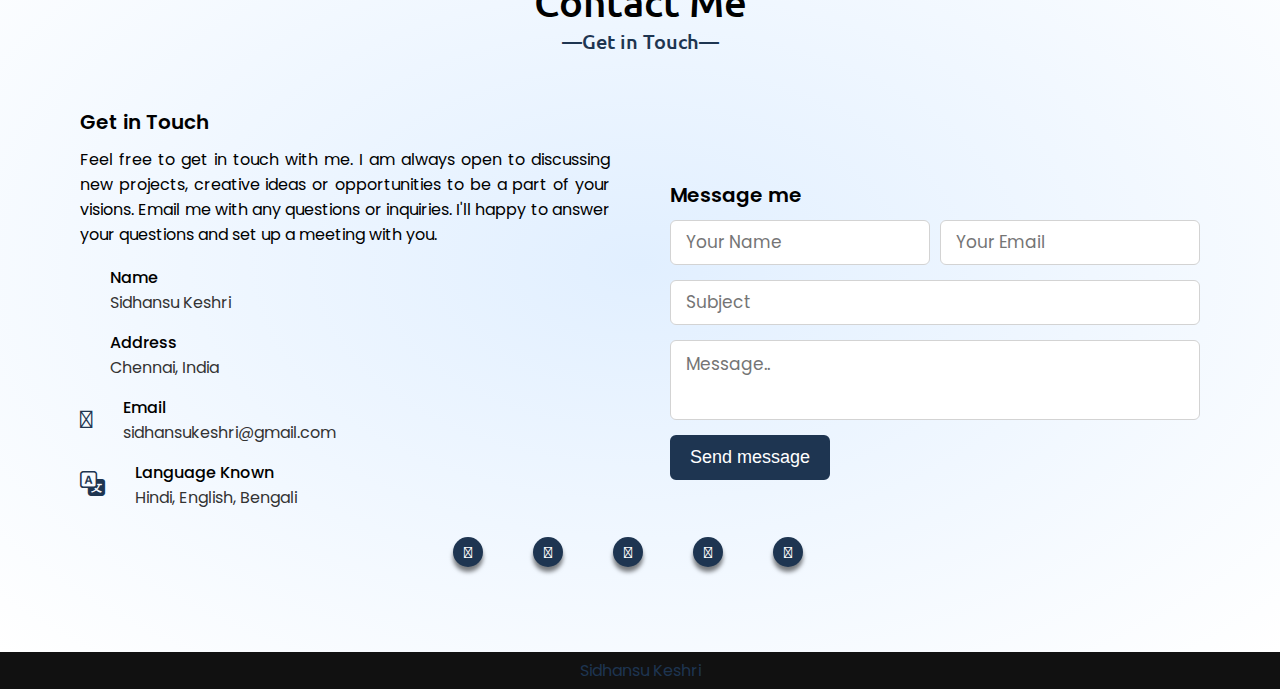
==== commit 70fdd930: "Update index.html" ====
--- a/index.html
+++ b/index.html
@@ -65,7 +65,7 @@
       </section>
 
       <!-- certifictions -->
-      <section class="projects" id="projects">
+      <section class="certificate" id="certificate">
         <div class="max-width">
           <h2 class="title">My Certifications</h2>
           <div class="carousel owl-carousel">
--- a/styles.css
+++ b/styles.css
@@ -721,7 +721,7 @@
   
   .social-menu ul {
     position: absolute;
-    left: 20%;
+    left: 50%;
     padding: 0;
     margin: 0;
     transform: translate(-50%, -50%);
@@ -730,7 +730,8 @@
   
   .social-menu ul li {
     list-style: none;
-    margin: 0 15px;
+    margin: 0 25px;
+    padding-top: 20px;
   }
   
   .social-menu ul li .fa {
@@ -958,4 +959,9 @@
     object-fit: cover;
     border: 5px solid #888c8d;
     transition: all 0.3s ease;
-  }+  }
+
+
+.fa-location-dot:before, .fa-map-marker-alt:before {
+    padding-right: 7px;
+}
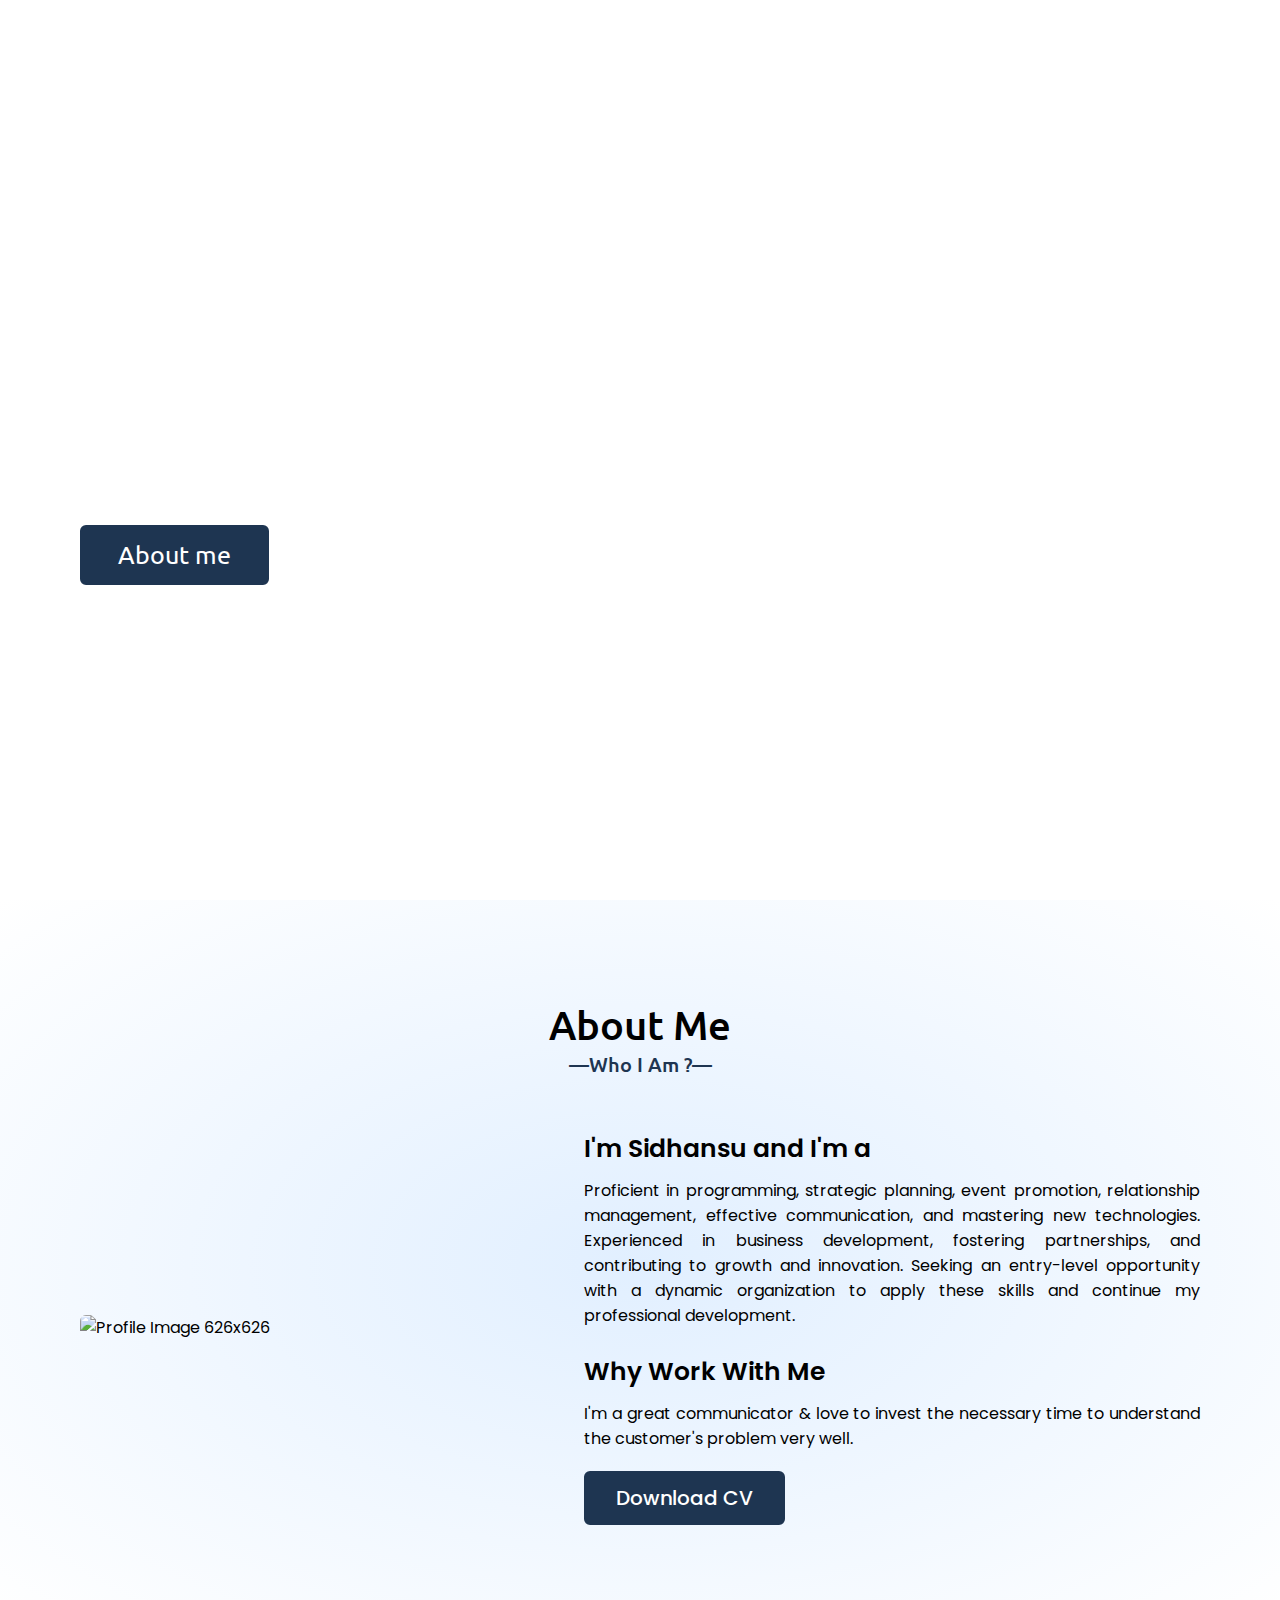
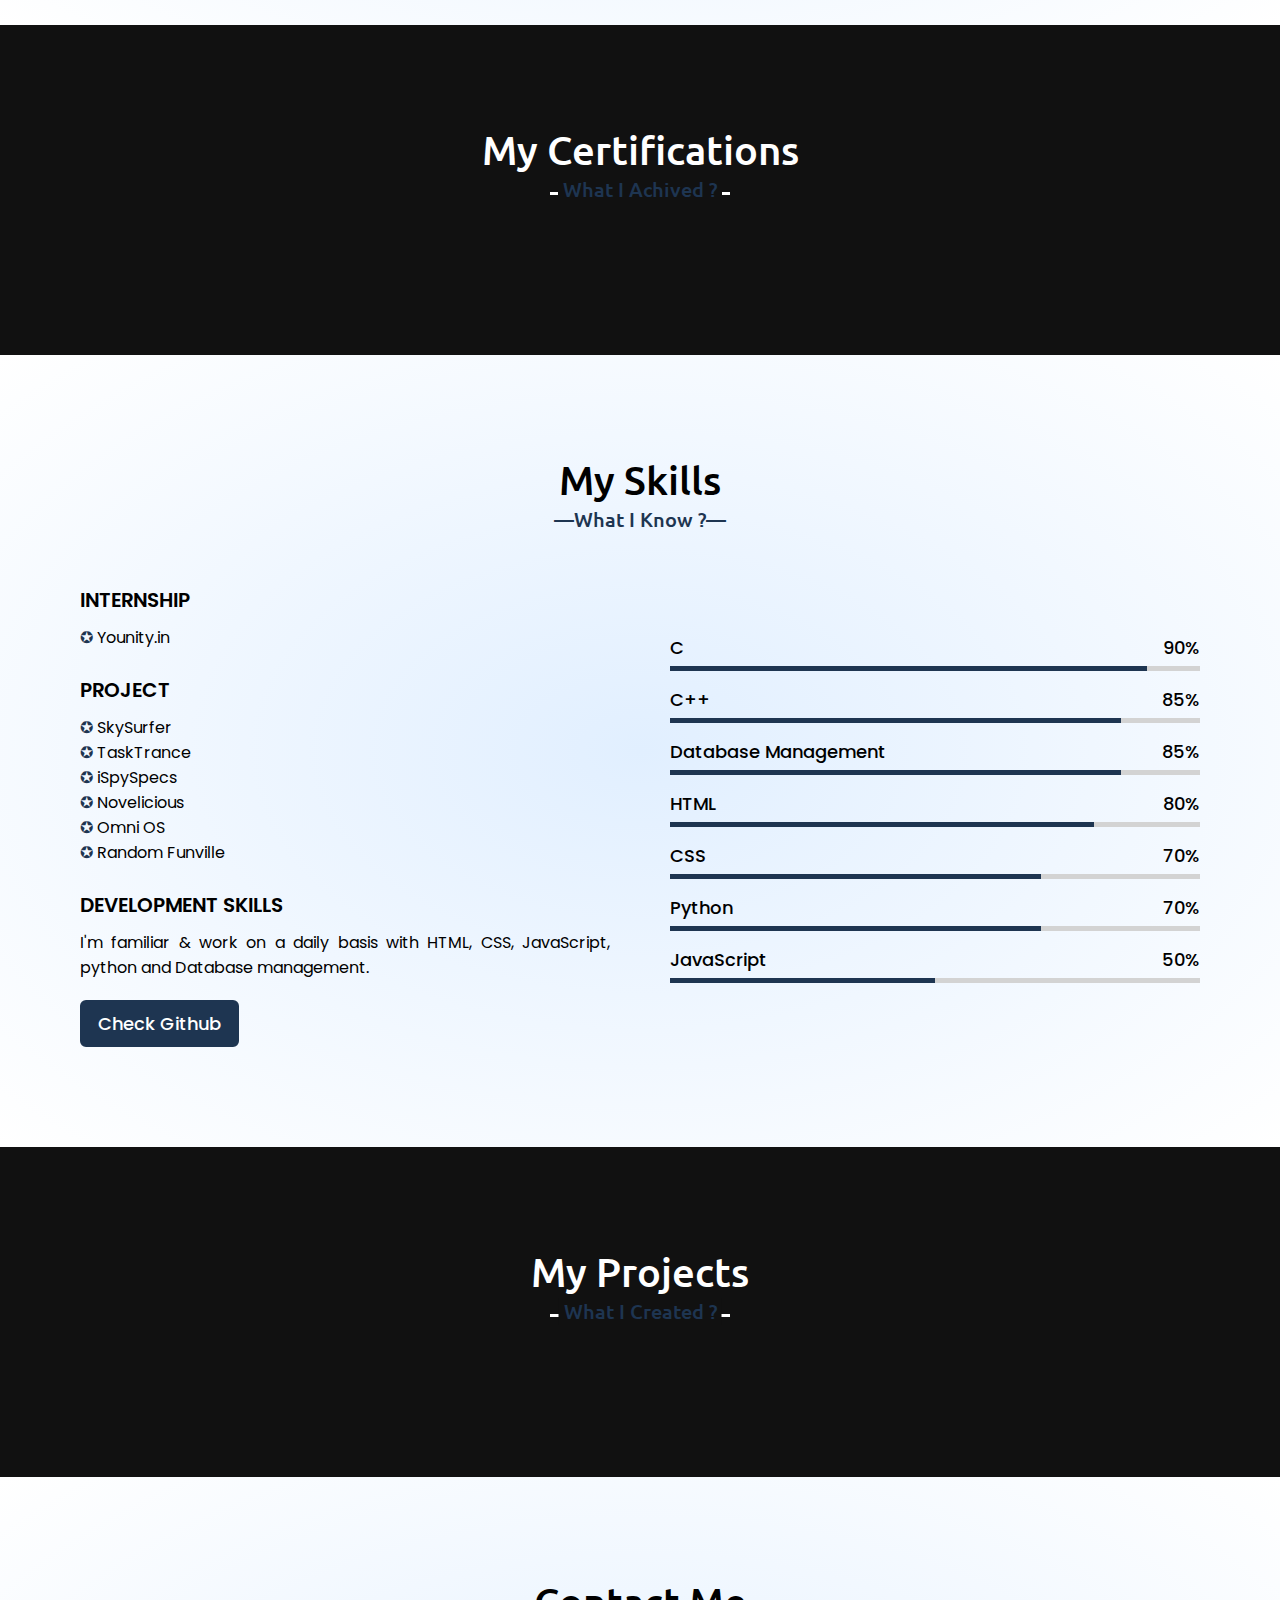
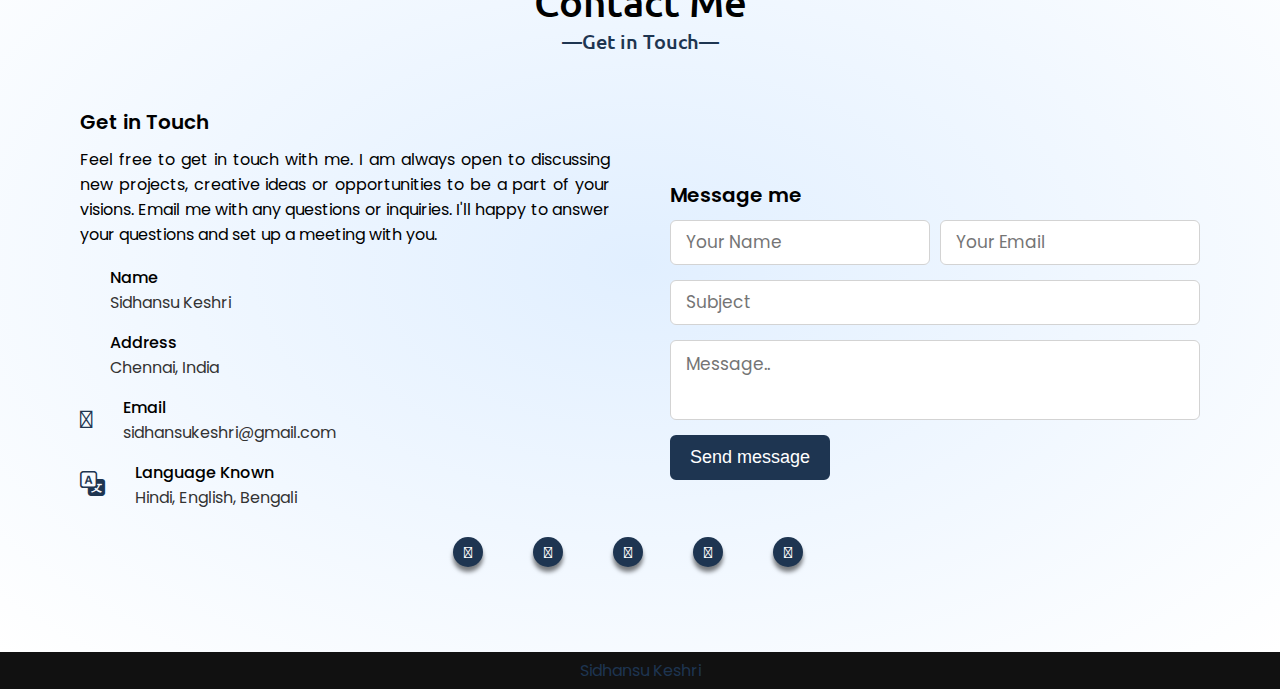
==== commit 25eea5b1: "Update index.html" ====
--- a/index.html
+++ b/index.html
@@ -248,42 +248,54 @@
           <div class="carousel owl-carousel">
             <div class="card">
               <div class="box">
-                <img src="https://source.unsplash.com/720x600/?weather" alt="">
+                <a href="https://github.com/sidhansukeshri/WeatherApp">
+                  <img src="https://source.unsplash.com/720x600/?weather" alt="">
+                </a>
                 <div class="text">SkySurfer</div>
                 <p> Your virtual co-pilot in the atmospheric adventure, helping you ride the waves of weather data like a pro surfer on the high seas.</p>
               </div>
             </div>
             <div class="card">
               <div class="box">
-                <img src="https://source.unsplash.com/720x600/?list" alt="">
+                <a href="https://github.com/sidhansukeshri/To_do_list">
+                  <img src="https://source.unsplash.com/720x600/?list" alt="">
+                </a>
                 <div class="text">TaskTrance</div>
                 <p> Your stylish and efficient to-do list app designed to simplify task management with elegant visuals and smooth user interactions.</p>
               </div>
             </div>
             <div class="card">
               <div class="box">
-                <img src="https://source.unsplash.com/720x600/?phone" alt="">
+                <a href="https://github.com/sidhansukeshri/oodp-hackathon-2023">
+                  <img src="https://source.unsplash.com/720x600/?phone" alt="">
+                </a>
                 <div class="text">iSpySpecs</div>
                 <p>Your go-to platform for playful and practical phone specification comparisons, reviews, and price hunting.</p>
               </div>
             </div>
             <div class="card">
               <div class="box">
-                <img src="https://source.unsplash.com/720x600/?novel" alt="">
+                <a href="https://github.com/sidhansukeshri/Novelicious">
+                  <img src="https://source.unsplash.com/720x600/?novel" alt="">
+                </a>
                 <div class="text">Novelicious</div>
                 <p>Your literary escape for captivating stories and unforgettable adventures. Discover your next read today!</p>
               </div>
             </div>
             <div class="card">
               <div class="box">
-                <img src="https://source.unsplash.com/720x600/?computer-system" alt="">
+                <a href="https://github.com/sidhansukeshri/Omni_OS">
+                  <img src="https://source.unsplash.com/720x600/?computer-system" alt="">
+                </a>
                 <div class="text">Omni OS</div>
                 <p>Omni OS: Your ultimate digital companion, offering an efficient and user-friendly operating system experience.</p>
               </div>
             </div>
             <div class="card">
               <div class="box">
-                <img src="https://source.unsplash.com/720x600/?game" alt="">
+                <a href="https://github.com/sidhansukeshri/Random-Funville">
+                  <img src="https://source.unsplash.com/720x600/?game" alt="">
+                </a>
                 <div class="text">Random Funville</div>
                 <p>Your ultimate game hub offers endless entertainment with number guessing, dice rolling, and password creation. Start your adventure now!</p>
               </div>
--- a/styles.css
+++ b/styles.css
@@ -65,6 +65,7 @@
   .services,
   .skills,
   .projects,
+  .certificate,
   .contact,
   footer {
     font-family: "Poppins", sans-serif;
@@ -346,18 +347,21 @@
   
   /*  Service  */
   .services,
-  .projects {
+  .projects,
+  .certificate {
     color: #fff;
     background: #111;
   }
   
   .services .title::before,
-  .projects .title::before {
+  .projects .title::before,
+  .certificate .title::before {
     background: #fff;
   }
   
   .services .title::after,
-  .projects .title::after {
+  .projects .title::after,
+  .certificate .title::after {
     background: #111;
     content: "What I Provide ?";
   }
@@ -518,10 +522,62 @@
   }
   
 
-  
+
+  
+  /*  certificate  */
+  .certificate .title::after {
+    content: "What I Achived ?";
+  }
+  
+  .certificate .carousel .card {
+    background: #222;
+    border-radius: 6px;
+    padding: 25px 35px;
+    text-align: center;
+    overflow: hidden;
+    transition: all 0.3s ease;
+  }
+  
+  .certificate .carousel .card:hover {
+    background: #1e3551;
+  }
+  
+  .certificate .carousel .card .box {
+    display: flex;
+    flex-direction: column;
+    align-items: center;
+    justify-content: center;
+    transition: all 0.3s ease;
+  }
+  
+  .certificate .carousel .card:hover .box {
+    transform: scale(1.05);
+  }
+  
+  .certificate .carousel .card .text {
+    font-size: 25px;
+    font-weight: 500;
+    margin: 10px 0 7px 0;
+  }
+  
+  .certificate .carousel .card img {
+    height: 150px;
+    width: 150px;
+    object-fit: cover;
+    border-radius: 50%;
+    border: 5px solid #888c8d;
+    transition: all 0.3s ease;
+  }
+  
+  .certificate .carousel .card:hover img {
+    border-color: #fff;
+  }
+  
+
+
   /*  Projects  */
   .projects .title::after {
-    content: "What I Achived ?";
+    content: "What I Created ?";
   }
   
   .projects .carousel .card {
@@ -567,7 +623,10 @@
   .projects .carousel .card:hover img {
     border-color: #fff;
   }
-  
+
+
+
+
   .owl-dots {
     text-align: center;
     margin-top: 20px;
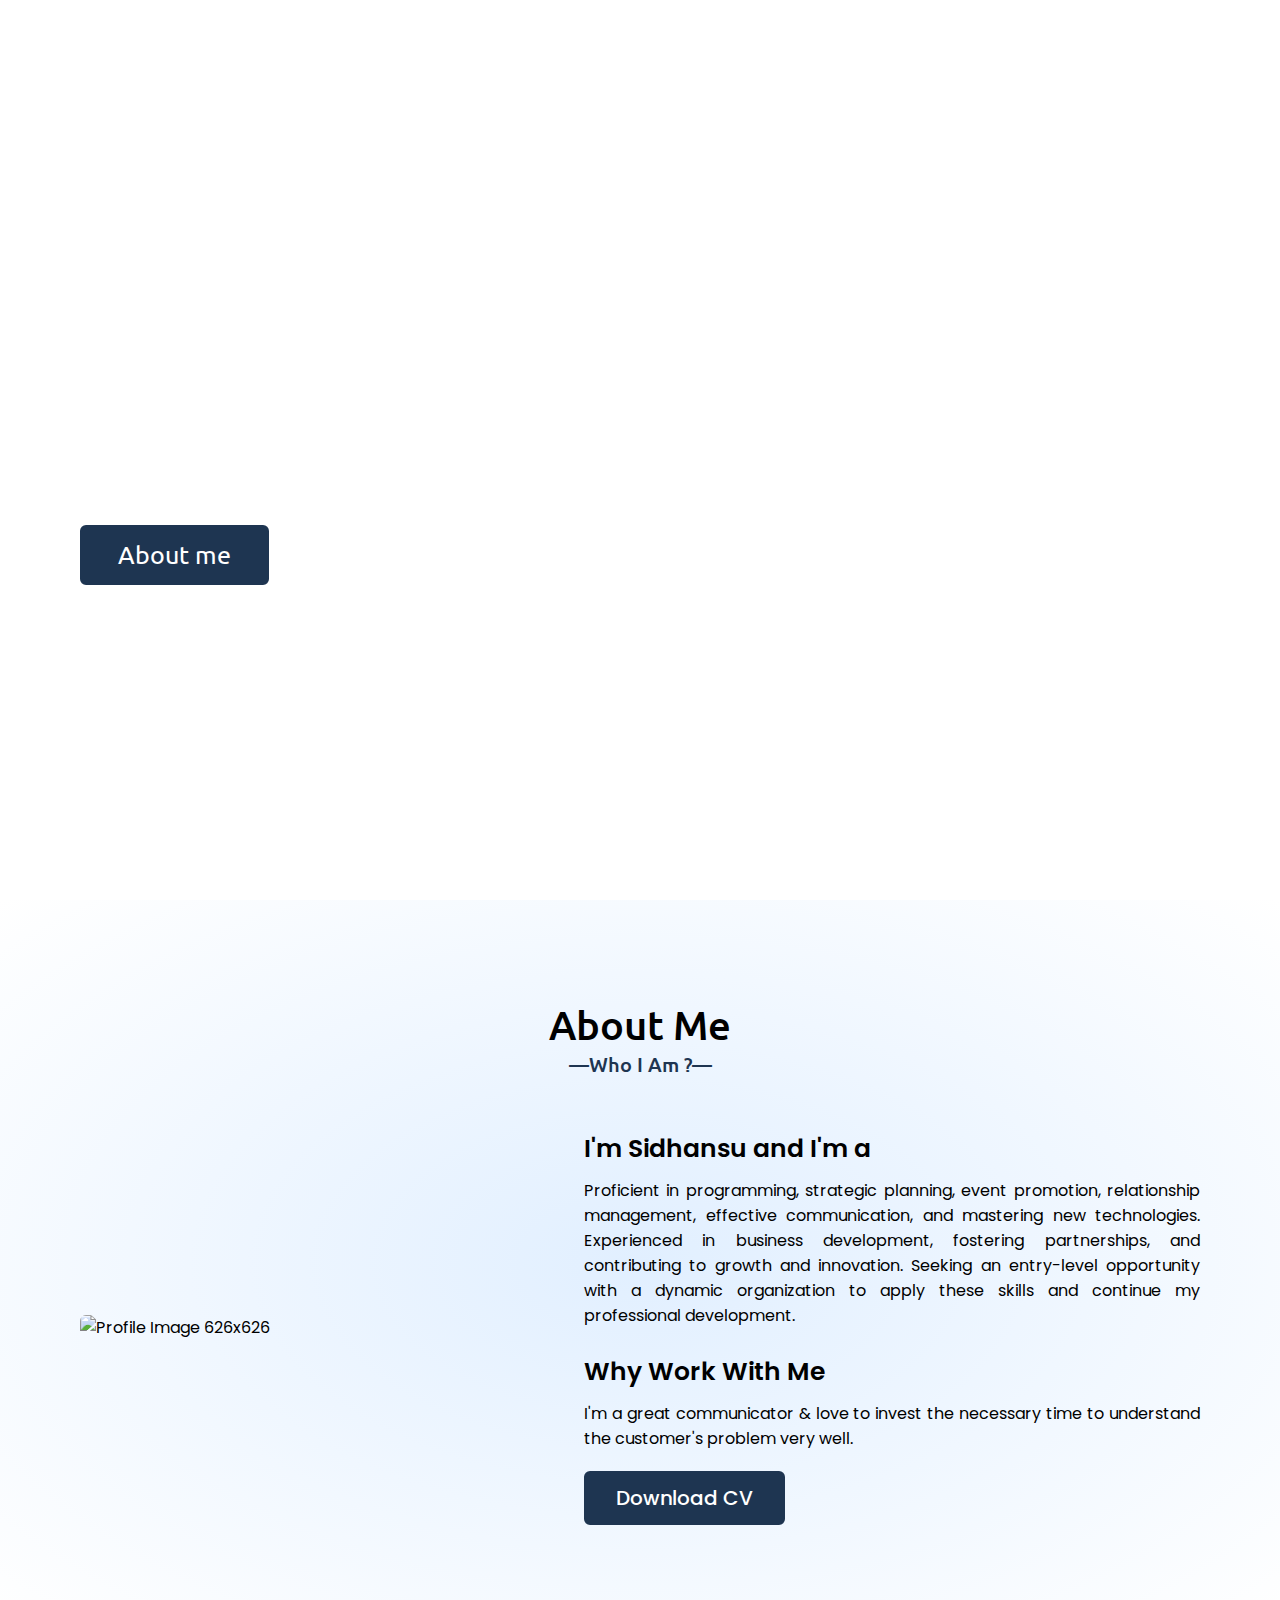
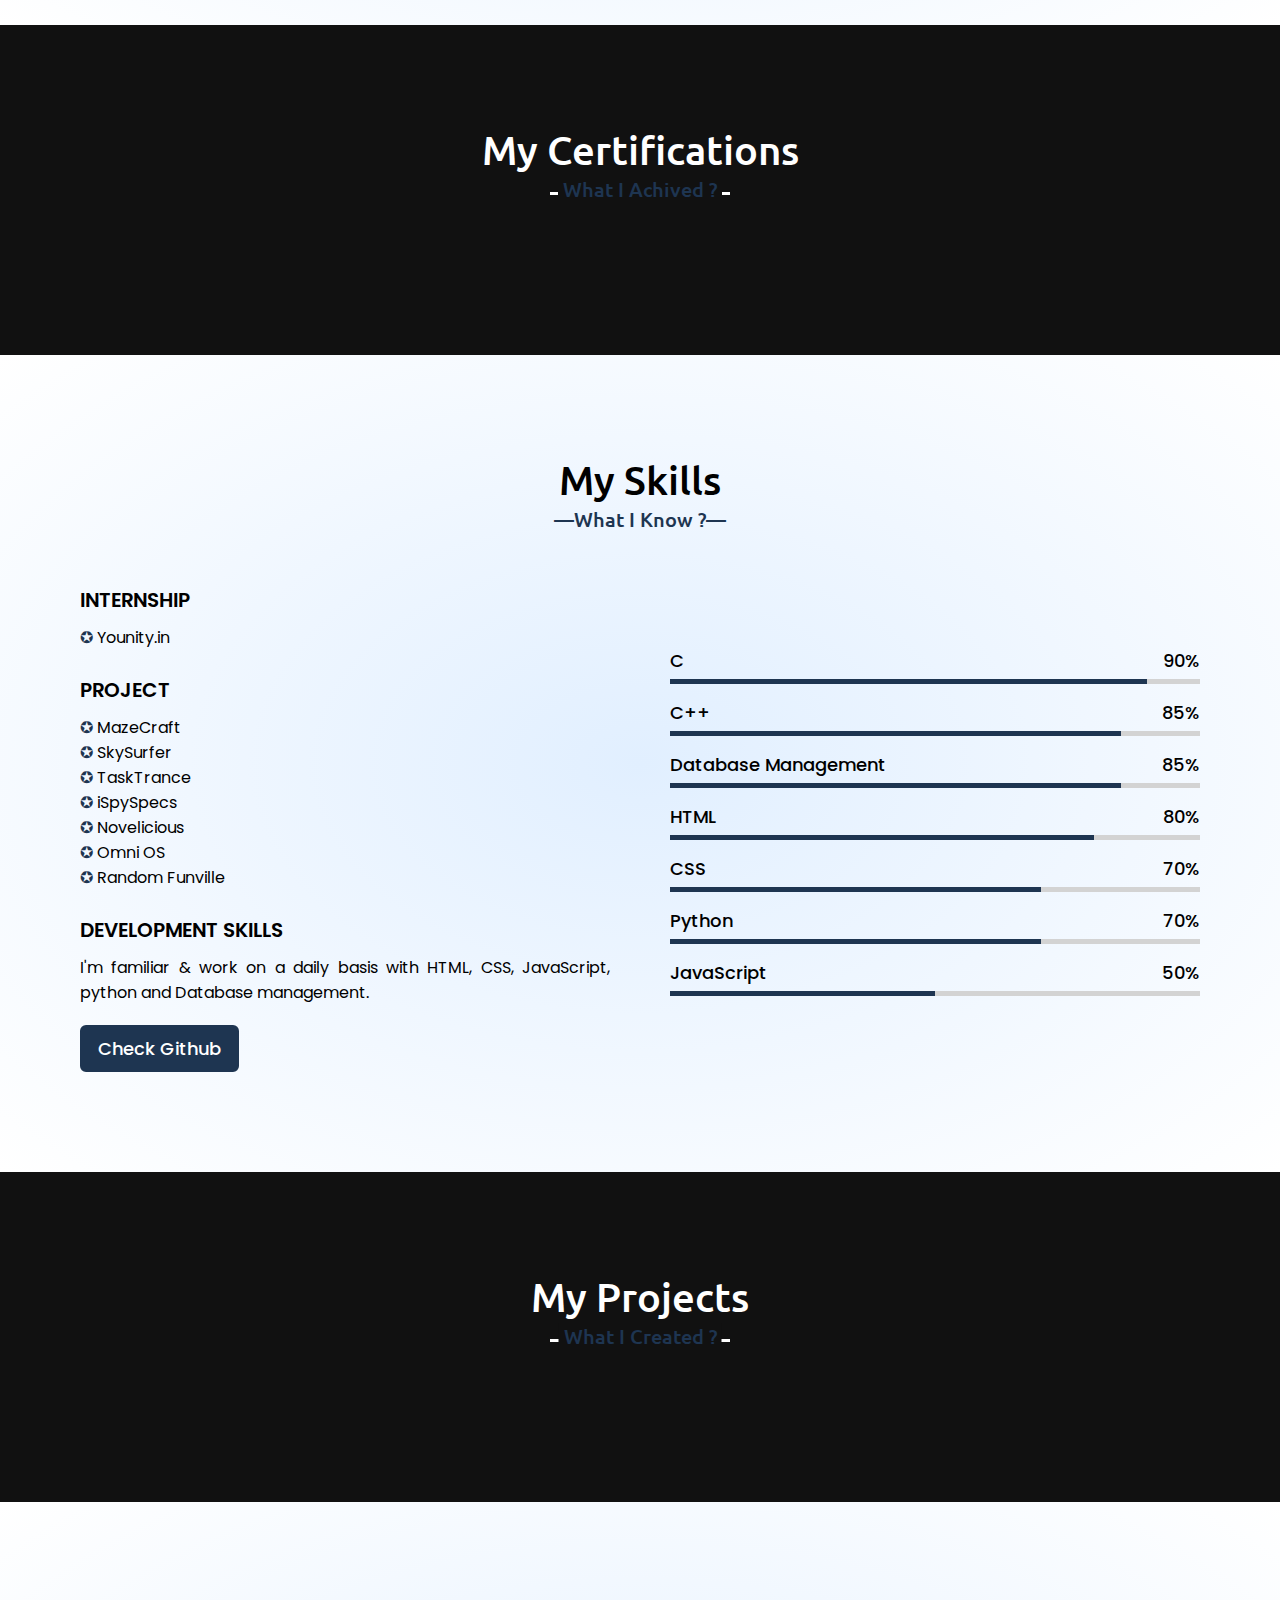
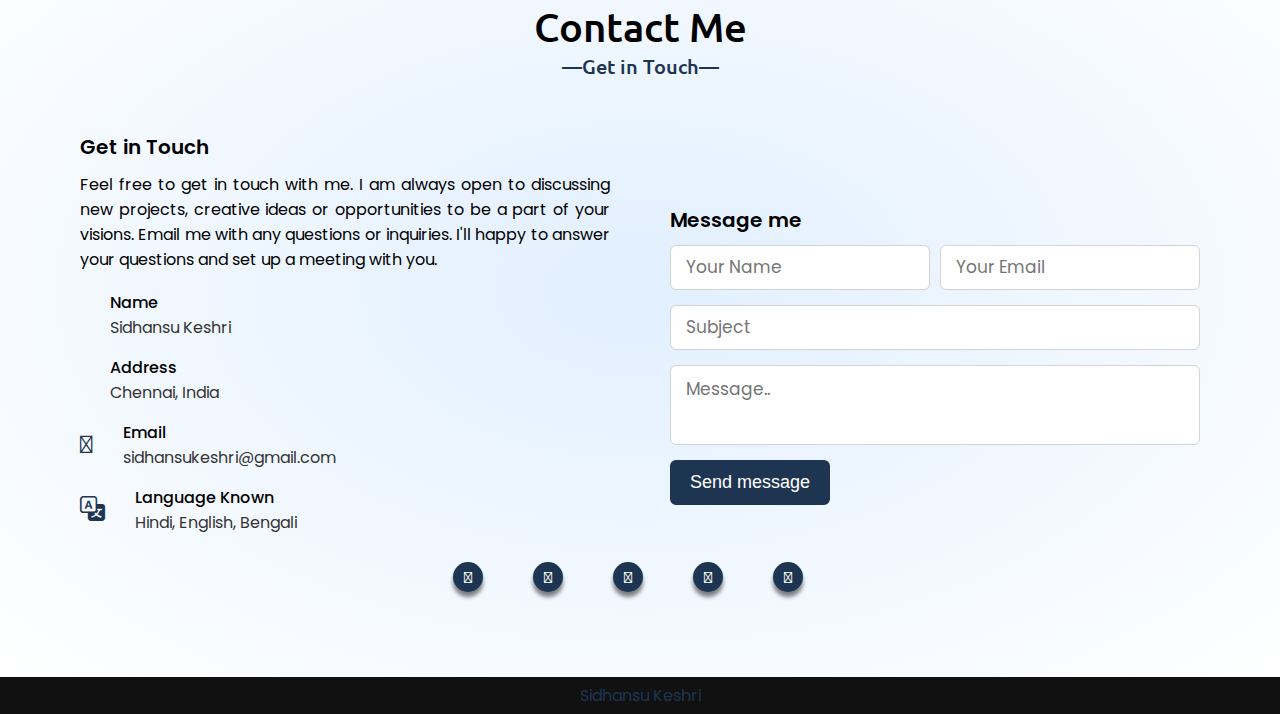
==== commit 6999374f: "Update index.html" ====
--- a/index.html
+++ b/index.html
@@ -58,7 +58,7 @@
               <div class="text">Why Work With Me</div>
               <p>I'm a great communicator & love to invest the necessary time to understand the customer's problem very well.</p>
 
-              <a href="https://drive.google.com/file/d/1F5lL0xHE17MDRmk5G-ubqDrUSw241tpX/view?usp=sharing" target="blank">Download CV</a>
+              <a href="https://drive.google.com/file/d/1wDEr1UmO4ZE7MqS01excDfHWIsZ82VOR/view?usp=sharing" target="blank">Download CV</a>
             </div>
           </div>
         </div>
@@ -71,86 +71,134 @@
           <div class="carousel owl-carousel">
             <div class="serve">
               <div class="box">
-                <a href="https://media.licdn.com/dms/image/D5622AQFjFeBYEnb3zQ/feedshare-shrink_1280/0/1692898668240?e=1701302400&v=beta&t=GHGHr7trn7_onog6W5WGLaSoCu6xtJwiuR6pNP9WWkU">
-                <img src="https://media.licdn.com/dms/image/D5622AQFjFeBYEnb3zQ/feedshare-shrink_1280/0/1692898668240?e=1701302400&v=beta&t=GHGHr7trn7_onog6W5WGLaSoCu6xtJwiuR6pNP9WWkU" alt="">
-                <div class="text"></div>
-                </a>
-              </div>
-            </div>
-            <div class="serve">
-              <div class="box">
-                <a href="https://media.licdn.com/dms/image/C5622AQFUR6q8FBBr2A/feedshare-shrink_1280/0/1669573298915?e=1701302400&v=beta&t=7n_prvNdgretiU4JNDy-QW_rSZCiQ7Lor7D4z1ZTcHQ">
-                <img src="https://media.licdn.com/dms/image/C5622AQFUR6q8FBBr2A/feedshare-shrink_1280/0/1669573298915?e=1701302400&v=beta&t=7n_prvNdgretiU4JNDy-QW_rSZCiQ7Lor7D4z1ZTcHQ" alt="">
-                <div class="text"></div>
-                </a>
-              </div>
-            </div>
-            <div class="serve">
-              <div class="box">
-                <a href="https://media.licdn.com/dms/image/D5622AQHJKp5hw97L1w/feedshare-shrink_2048_1536/0/1692384787592?e=1701302400&v=beta&t=V8o6-rJslly5oxiS-xVPIQc3cHfzpmos6rZyXS0LME8">
-                <img src="https://media.licdn.com/dms/image/D5622AQHJKp5hw97L1w/feedshare-shrink_2048_1536/0/1692384787592?e=1701302400&v=beta&t=V8o6-rJslly5oxiS-xVPIQc3cHfzpmos6rZyXS0LME8" alt="">
-                <div class="text"></div>
-                </a>
-              </div>
-            </div>
-            <div class="serve">
-              <div class="box">
-                <a href="https://media.licdn.com/dms/image/D5622AQEfj5L2wBJ24A/feedshare-shrink_2048_1536/0/1692384729305?e=1701302400&v=beta&t=Q_t7NnIfnRAqTglTi7j9yGAc2cUnFhq0xffoTiSQV_o">
-                <img src="https://media.licdn.com/dms/image/D5622AQEfj5L2wBJ24A/feedshare-shrink_2048_1536/0/1692384729305?e=1701302400&v=beta&t=Q_t7NnIfnRAqTglTi7j9yGAc2cUnFhq0xffoTiSQV_o" alt="">
-                <div class="text"></div>
-                </a>
-              </div>
-            </div>
-            <div class="serve">
-              <div class="box">
-                <a href="https://media.licdn.com/dms/image/C5622AQEj0MEkVpv9Ig/feedshare-shrink_1280/0/1669550802331?e=1701302400&v=beta&t=KHk4K3JGF7Vb4Oh2u8rYwG1a5dcrPWuhyWfWhWF6AYo">
-                <img src="https://media.licdn.com/dms/image/C5622AQEj0MEkVpv9Ig/feedshare-shrink_1280/0/1669550802331?e=1701302400&v=beta&t=KHk4K3JGF7Vb4Oh2u8rYwG1a5dcrPWuhyWfWhWF6AYo" alt="">
-                <div class="text"></div>
-                </a>
-              </div>
-            </div>
-            <div class="serve">
-              <div class="box">
-                <a href="https://media.licdn.com/dms/image/D5622AQFuD8ze6uBtLw/feedshare-shrink_2048_1536/0/1692898435244?e=1701302400&v=beta&t=AE7XVmNLeFVReeCsOMBxpc8ijO3Rfof6dn_JcZRuwxE">
-                <img src="https://media.licdn.com/dms/image/D5622AQFuD8ze6uBtLw/feedshare-shrink_2048_1536/0/1692898435244?e=1701302400&v=beta&t=AE7XVmNLeFVReeCsOMBxpc8ijO3Rfof6dn_JcZRuwxE" alt="">
+                <a href="https://raw.githubusercontent.com/sidhansukeshri/Portfolio/main/Certificates/frontend.jpg">
+                <img src="https://raw.githubusercontent.com/sidhansukeshri/Portfolio/main/Certificates/frontend.jpg" alt="">
+                <div class="text"></div>
+                </a>
+              </div>
+            </div>
+            <div class="serve">
+              <div class="box">
+                <a href="https://github.com/sidhansukeshri/Portfolio/blob/main/Certificates/best%20closer.jpeg?raw=true">
+                <img src="https://github.com/sidhansukeshri/Portfolio/blob/main/Certificates/best%20closer.jpeg?raw=true" alt="">
+                <div class="text"></div>
+                </a>
+              </div>
+            </div>
+            <div class="serve">
+              <div class="box">
+                <a href="https://github.com/sidhansukeshri/Portfolio/blob/main/Certificates/SRM_MUN_page-0001.jpg?raw=true">
+                <img src="https://github.com/sidhansukeshri/Portfolio/blob/main/Certificates/SRM_MUN_page-0001.jpg?raw=true" alt="">
+                <div class="text"></div>
+                </a>
+              </div>
+            </div>
+            <div class="serve">
+              <div class="box">
+                <a href="https://github.com/sidhansukeshri/Portfolio/blob/main/Certificates/Sidhansu_keshri_scaler_certificate_page-0001.jpg?raw=true">
+                <img src="https://github.com/sidhansukeshri/Portfolio/blob/main/Certificates/Sidhansu_keshri_scaler_certificate_page-0001.jpg?raw=true" alt="">
+                <div class="text"></div>
+                </a>
+              </div>
+            </div>
+            <div class="serve">
+              <div class="box">
+                <a href="https://github.com/sidhansukeshri/Portfolio/blob/main/Certificates/MyCaptain%20Ethical%20Hacking%20workshop%20certificate_page-0001.jpg?raw=true">
+                <img src="https://github.com/sidhansukeshri/Portfolio/blob/main/Certificates/MyCaptain%20Ethical%20Hacking%20workshop%20certificate_page-0001.jpg?raw=true" alt="">
+                <div class="text"></div>
+                </a>
+              </div>
+            </div>
+            <div class="serve">
+              <div class="box">
+                <a href="https://github.com/sidhansukeshri/Portfolio/blob/main/Certificates/Colab.png?raw=true">
+                <img src="https://github.com/sidhansukeshri/Portfolio/blob/main/Certificates/Colab.png?raw=true" alt="">
+                <div class="text"></div>
+                </a>
+              </div>
+            </div>
+            <div class="serve">
+              <div class="box">
+                <a href="https://github.com/sidhansukeshri/Portfolio/blob/main/Certificates/certificate%20of%20merit%20for%20semiconductor_page-0001.jpg?raw=true">
+                <img src="https://github.com/sidhansukeshri/Portfolio/blob/main/Certificates/certificate%20of%20merit%20for%20semiconductor_page-0001.jpg?raw=true" alt="">
+                <div class="text"></div>
+                </a>
+              </div>
+            </div>
+            <div class="serve">
+              <div class="box">
+                <a href="https://github.com/sidhansukeshri/Portfolio/blob/main/Certificates/best%20decision%20maker.jpeg?raw=true">
+                <img src="https://github.com/sidhansukeshri/Portfolio/blob/main/Certificates/best%20decision%20maker.jpeg?raw=true" alt="">
+                <div class="text"></div>
+                </a>
+              </div>
+            </div>
+            <div class="serve">
+              <div class="box">
+                <a href="https://github.com/sidhansukeshri/Portfolio/blob/main/Certificates/Rising%20sales%20star.jpeg?raw=true">
+                <img src="https://github.com/sidhansukeshri/Portfolio/blob/main/Certificates/Rising%20sales%20star.jpeg?raw=true" alt="">
                 <div class="text"></div>
                 </a>
               </div>
             </div>
             <div class="serve">
                 <div class="box">
-                  <a href="https://media.licdn.com/dms/image/D5622AQFO8Pq1BS6cZw/feedshare-shrink_2048_1536/0/1692898195625?e=1701302400&v=beta&t=2U02Ug4dvyaD__RFv_P_GAzbXdjYgKTZNt_ZlbcUW7M">
-                  <img src="https://media.licdn.com/dms/image/D5622AQFO8Pq1BS6cZw/feedshare-shrink_2048_1536/0/1692898195625?e=1701302400&v=beta&t=2U02Ug4dvyaD__RFv_P_GAzbXdjYgKTZNt_ZlbcUW7M" alt="">
+                  <a href="https://github.com/sidhansukeshri/Portfolio/blob/main/Certificates/HTML.jpg?raw=true">
+                  <img src="https://github.com/sidhansukeshri/Portfolio/blob/main/Certificates/HTML.jpg?raw=true" alt="">
                   <div class="text"></div>
                   </a>
                 </div>
             </div>
             <div class="serve">
                 <div class="box">
-                  <a href="https://media.licdn.com/dms/image/D5622AQHi3radM0L3cw/feedshare-shrink_2048_1536/0/1692897684160?e=1701302400&v=beta&t=VUHSFxiAoGHX3zqlu4CH_lcHkz0UND3Kyx9wX2-cxpM">
-                  <img src="https://media.licdn.com/dms/image/D5622AQHi3radM0L3cw/feedshare-shrink_2048_1536/0/1692897684160?e=1701302400&v=beta&t=VUHSFxiAoGHX3zqlu4CH_lcHkz0UND3Kyx9wX2-cxpM" alt="">
+                  <a href="https://github.com/sidhansukeshri/Portfolio/blob/main/Certificates/certificate%20of%20completion_page-0001.jpg?raw=true">
+                  <img src="https://github.com/sidhansukeshri/Portfolio/blob/main/Certificates/certificate%20of%20completion_page-0001.jpg?raw=true" alt="">
                   <div class="text"></div>
                   </a>
                 </div>
             </div>
             <div class="serve">
                 <div class="box">
-                  <a href="https://media.licdn.com/dms/image/C4E22AQGRKm2mDBKplA/feedshare-shrink_800/0/1679464842797?e=1701302400&v=beta&t=unFjmXMaubcPtt0mg3yjXidHZPHfxj3jZ6TncySaCHw">
-                  <img src="https://media.licdn.com/dms/image/C4E22AQGRKm2mDBKplA/feedshare-shrink_800/0/1679464842797?e=1701302400&v=beta&t=unFjmXMaubcPtt0mg3yjXidHZPHfxj3jZ6TncySaCHw" alt="">
+                  <a href="https://github.com/sidhansukeshri/Portfolio/blob/main/Certificates/certificate%20of%20excellence%20_page-0001.jpg?raw=true">
+                  <img src="https://github.com/sidhansukeshri/Portfolio/blob/main/Certificates/certificate%20of%20excellence%20_page-0001.jpg?raw=true" alt="">
                   <div class="text"></div>
                   </a>
                 </div>
             </div>
             <div class="serve">
                 <div class="box">
-                  <a href="https://media.licdn.com/dms/image/D5622AQGhe9jhH6P3kQ/feedshare-shrink_2048_1536/0/1692897365183?e=1701302400&v=beta&t=BbwWX93dzmdai44k_escAi9e9bzrAWpUk0mN0MJ3WbA">
-                  <img src="https://media.licdn.com/dms/image/D5622AQGhe9jhH6P3kQ/feedshare-shrink_2048_1536/0/1692897365183?e=1701302400&v=beta&t=BbwWX93dzmdai44k_escAi9e9bzrAWpUk0mN0MJ3WbA" alt="">
+                  <a href="https://github.com/sidhansukeshri/Portfolio/blob/main/Certificates/Python.png?raw=true">
+                  <img src="https://github.com/sidhansukeshri/Portfolio/blob/main/Certificates/Python.png?raw=true" alt="">
                   <div class="text"></div>
                   </a>
                 </div>
             </div>
-            
-          </div>
+            <div class="serve">
+              <div class="box">
+                <a href="https://github.com/sidhansukeshri/Portfolio/blob/main/Certificates/pro-active%20personnel.jpeg?raw=true">
+                <img src="https://github.com/sidhansukeshri/Portfolio/blob/main/Certificates/pro-active%20personnel.jpeg?raw=true" alt="">
+                <div class="text"></div>
+                </a>
+              </div>
+          </div>
+          <div class="serve">
+            <div class="box">
+              <a href="https://github.com/sidhansukeshri/Portfolio/blob/main/Certificates/exceptional%20hire.jpeg?raw=true">
+              <img src="https://github.com/sidhansukeshri/Portfolio/blob/main/Certificates/exceptional%20hire.jpeg?raw=true" alt="">
+              <div class="text"></div>
+              </a>
+            </div>
+        </div>
+        <div class="serve">
+          <div class="box">
+            <a href="https://github.com/sidhansukeshri/Portfolio/blob/main/Certificates/excellent%20communicator.jpeg?raw=true">
+            <img src="https://github.com/sidhansukeshri/Portfolio/blob/main/Certificates/excellent%20communicator.jpeg?raw=true" alt="">
+            <div class="text"></div>
+            </a>
+          </div>
+        </div>
+        </div>
+        </div>
         </div>
       </section>
 
@@ -170,6 +218,7 @@
               <div class="text">PROJECT</div>
 
               <p>
+                <li class="project">MazeCraft</li>
                 <li class="project">SkySurfer</li>
                 <li class="project">TaskTrance</li>
                 <li class="project">iSpySpecs</li>
@@ -246,6 +295,15 @@
         <div class="max-width">
           <h2 class="title">My Projects</h2>
           <div class="carousel owl-carousel">
+            <div class="card">
+              <div class="box">
+                <a href="https://github.com/sidhansukeshri/Maze-Generator-Solver">
+                  <img src="https://source.unsplash.com/720x600/?maze" alt="">
+                </a>
+                <div class="text">MazeCraft</div>
+                <p> Your compass through perplexing mazes. Guided by a binary tree companion, unraveling the maze's mysteries step by step!</p>
+              </div>
+            </div>
             <div class="card">
               <div class="box">
                 <a href="https://github.com/sidhansukeshri/WeatherApp">
